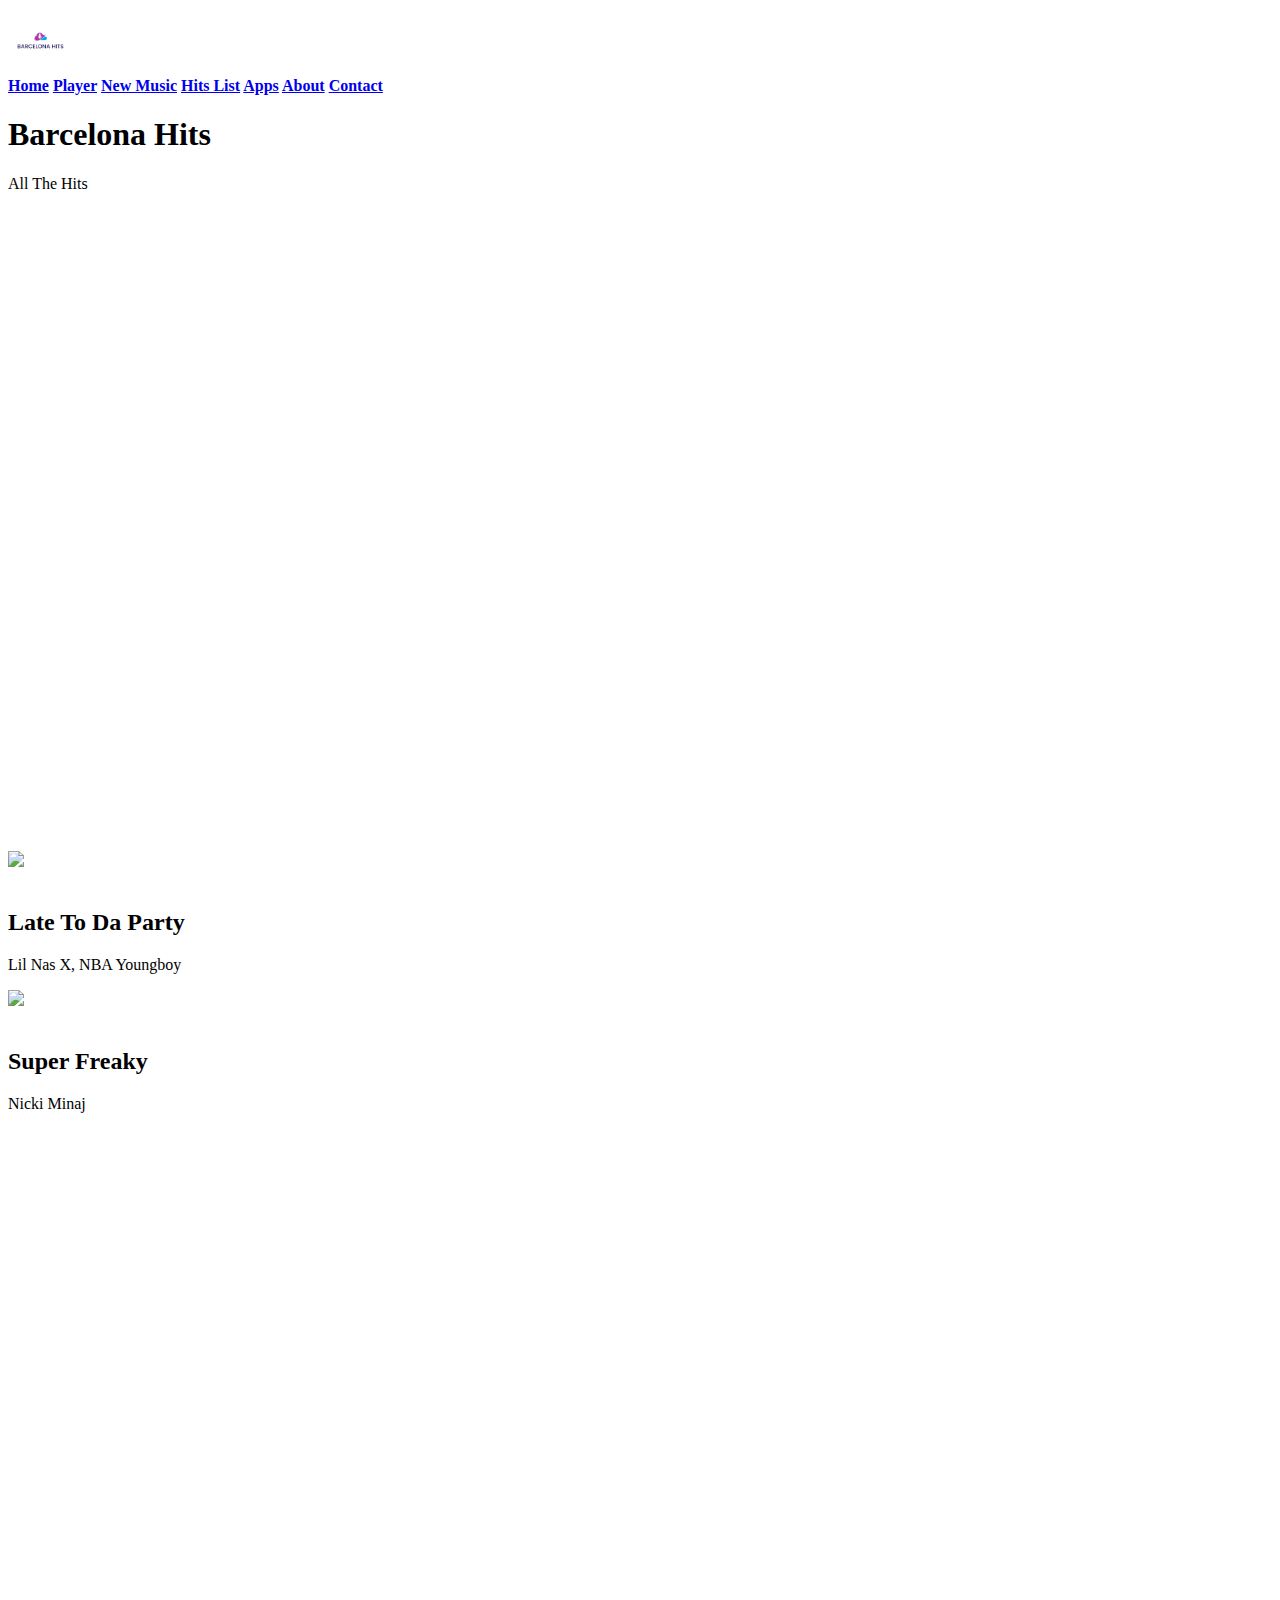
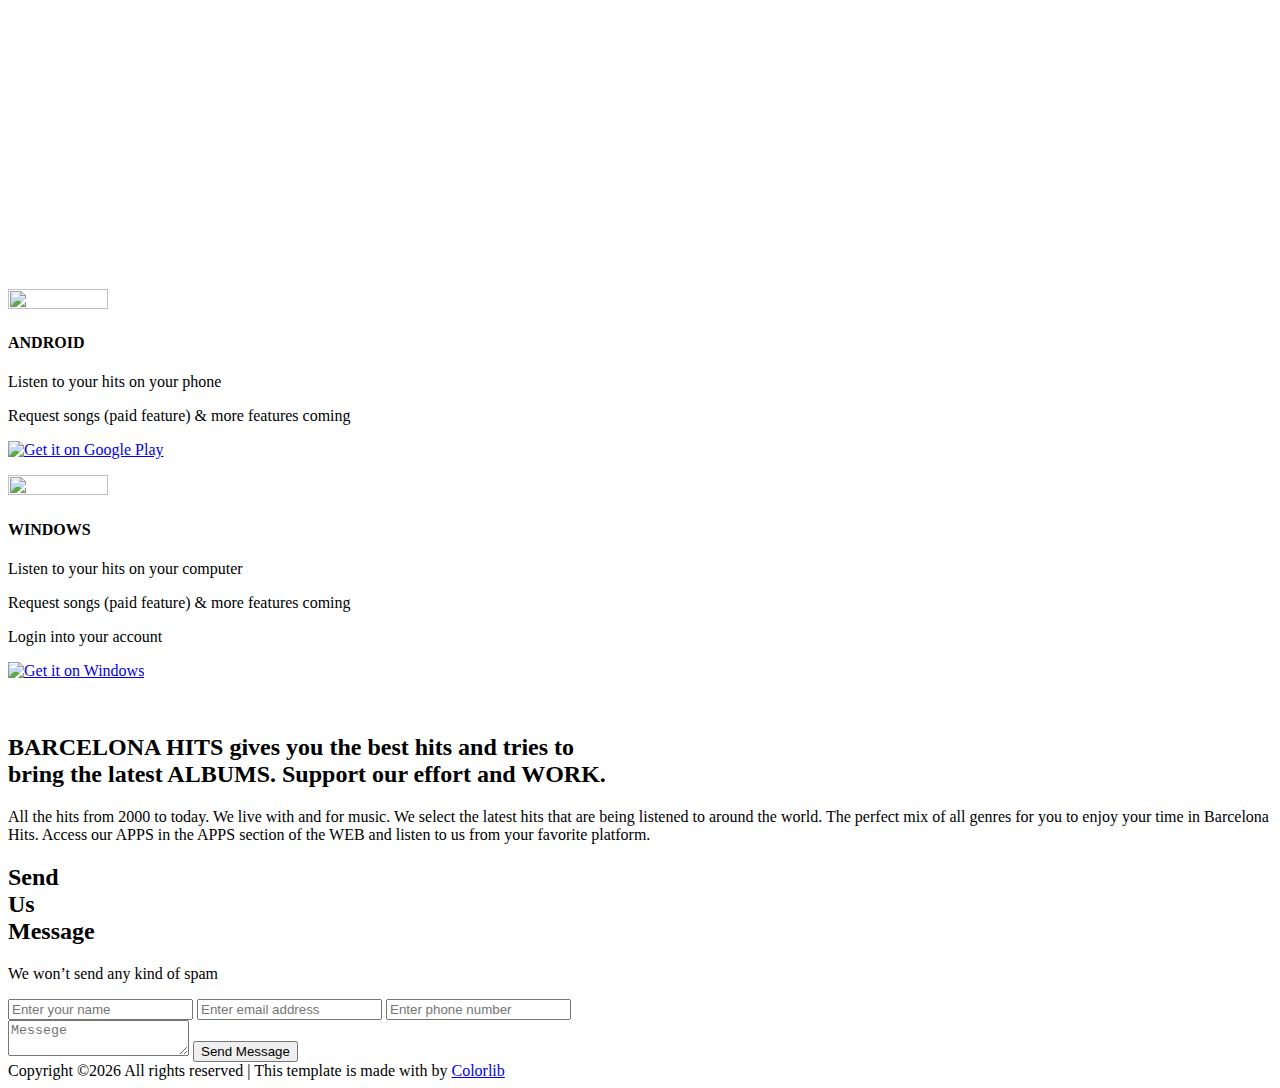
==== index.html @ 098e260a "Add files via upload" ====
<!DOCTYPE html><html lang="zxx" class="no-js"><head>	<meta http-equiv="Content-Type" content="text/html; charset=UTF-8"/><script async src="https://pagead2.googlesyndication.com/pagead/js/adsbygoogle.js?client=ca-pub-8009724965525144" ></script><meta name="viewport" content="width=device-width, initial-scale=1, shrink-to-fit=no"><link rel="icon" type="image/png" href="https://barcelonahits.ml/Barcelona Hits Logo - Favicon - 32x32.ico"><link rel="image_src" href="Barcelona Hits Logo - Favicon - 32x32.png"><link rel="SHORTCUT ICON" href="Barcelona Hits Logo - Favicon - 32x32.png" type="image/png"><meta name="author" content="BARCELONA HITS"><meta name="description" content="BARCELONA HITS | La radio de los éxitos del pop, dance, electro, reggaeton, rap y muchos más."><meta name="keywords" content="Barcelona hits, barcelona hit, hit barcelona, hits fm barcelona, hits barcelona, radio hits barcelona"><title>Barcelona Hits | Todos tus éxitos</title>	<link rel="canonical" href="https://barcelonahits.ml" /><meta name="theme-color" content="#691cff "/><link href="//fonts.googleapis.com/css?family=Poppins:100,200,400,300,500,600,700" rel="stylesheet"><link rel="stylesheet" href="css/linearicons.css"><link rel="stylesheet" href="css/owl.carousel.css"><link rel="stylesheet" href="css/font-awesome.min.css"><link rel="stylesheet" href="css/magnific-popup.css"><link rel="stylesheet" href="css/bootstrap.css"><link rel="stylesheet" href="css/main.css"><link href="font-awesome/4.7.0/css/font-awesome.min.css" rel="stylesheet"></head><body><noscript><iframe src="https://www.googletagmanager.com/ns.html?id=GTM-W2CB79G" height="0" width="0" style="display:none;visibility:hidden"></iframe></noscript><section class="banner-area relative" id="home"><div class="container"><header class="default-header"><div class="container"><div class="header-wrap"><div class="header-top d-flex justify-content-between align-items-center"><div class="logo"><a href="#home"><img src="bg_album_art.png" alt="" height="65"></a></div><div class="main-menubar d-flex align-items-center"><nav class="hide"><b><a href="#home">Home</a><a href="#feature">Player</a><a href="#new">New Music</a><a href="#list">Hits List</a><a href="#app">Apps</a><a href="#about">About</a><a href="#contact">Contact</a></b></nav><div class="menu-bar"><span class="lnr lnr-menu"></span></div></div></div></div></div></header><div class="row fullscreen align-items-center justify-content-center" style="height: 735px;"><div class="col-lg-10"><div class="banner-content text-center"><h1 class="text-uppercase text-white">Barcelona Hits</h1><p class="text-uppercase mx-auto">All The Hits</p></div></div></div></div></section><section class="feature-area pb-100" id="feature"><object type="text/html" data="php/player.html" width="100%" height="700"></object></section><section class="feature-area pb-100" id="new"><div class="container"><div class="row"><div class="col-lg-6 col-sm-12 no-padding single-img"><img src="img/late.jpg" class="image img-fluid"><div class="middle2"><a href="https://www.youtube.com/watch?v=yyN_7Y-qRFM" class="play-btn"><img class="vdo-icon" src="img/video-btn.png" alt=""></a><h2 class="text-uppercase text-white">Late To Da Party</h2><p>Lil Nas X, NBA Youngboy</p></div></div><div class="col-lg-6 col-sm-12 no-padding single-img"><img src="img/superfreaky.jpg" class="image img-fluid"><div class="middle2"><a href="https://www.youtube.com/watch?v=HInFfnzyqR4" class="play-btn"><img class="vdo-icon" src="img/video-btn.png" alt=""></a><h2 class="text-uppercase text-white">Super Freaky</h2><p>Nicki Minaj</p></div></div></div></div></section><section class="listspoty" id="list"><br><br> <center><h1 style="color:white">TOP 50 GLOBAL</h1></center><iframe style="border-radius:12px; padding:30px" src="https://open.spotify.com/embed/playlist/37i9dQZEVXbMDoHDwVN2tF?utm_source=generator" width="100%" height="500" frameborder="0" allowfullscreen="" allow="autoplay; clipboard-write; encrypted-media; fullscreen; picture-in-picture"></iframe></section><section class="member-area relative pt-100 pb-100" id="app"><div class="overlay overlay-bg"></div><div class="container relative"><center><h1 style="color:white">APPS</h1></center><div class="row justify-content-center"><div class="active-member-carousel"><div class="single-member item"><div class="member-info d-flex flex-row justify-content-center"><img class="" style="width:100px;height: 100%;" src="img/android.png" alt=""><div class="details"><h4 class="text-white text-uppercase">ANDROID</h4><p>Listen to your hits on your phone</p><p>Request songs (paid feature) & more features coming</p></div></div><p class="summery"><a target="_blank" href="https://play.google.com/store/apps/details?id=com.barcelona.hits&amp;pcampaignid=pcampaignidMKT-Other-global-all-co-prtnr-py-PartBadge-Mar2515-1"><img width="646" alt="Get it on Google Play" src="img/en_badge_web_generic.png"></a></p></div><div class="single-member item"><div class="member-info d-flex flex-row justify-content-center"><img class="" style="width:100px;height: 100%;" src="img/windows.png" alt=""><div class="details"><h4 class="text-white text-uppercase">WINDOWS</h4><p>Listen to your hits on your computer</p><p>Request songs (paid feature) & more features coming</p><p>Login into your account</p></div></div><p class="summery"><a target="_blank" href="https://www.mediafire.com/file/oprior75qdgzzfc/radiobcnnew.exe/file"><img width="646" alt="Get it on Windows" src="img/download-for-windows-button.png"></a></p></div></div></div><div class="next-trigger"><span class="lnr lnr-arrow-right"></span></div><div class="prev-trigger"><span class="lnr lnr-arrow-left"></span></div></div></section><section class="about-area" id="about"><div class="container-fluid"><div class="row  d-flex justify-content-start align-items-center"><div class="col-lg-6 col-md-12 no-padding"><img class="img-fluid" src="img/about-img.png" alt=""></div><div class="about-details col-lg-4 col-md-12"><h2><span>BARCELONA HITS</span> gives you the best hits and tries to <br>bring the latest <span>ALBUMS</span>. Supportour effort and <span>WORK</span>.</h2><p>All the hits from 2000 to today. We live with and for music. We select the latest hitsthat are being listened to around the world. The perfect mix of all genres for you to enjoy your time in Barcelona Hits.Access our APPS in the APPS section of the WEB and listen to us from your favorite platform.</p></div></div></div></section><section class="contact-area pt-100 pb-100" id="contact"><div class="container"><div class="row d-flex justify-content-center"><div class="col-lg-4 title-section"><h2 class="text-uppercase">Send <br>Us <br>Message</h2><p>We won’t send any kind of spam</p></div><div class="col-lg-8"><form id="myForm" action="/" method="post" class="contact-form"><div class="row justify-content-center"><div class="col-lg-6"><input name="fname" placeholder="Enter your name" onfocus="this.placeholder = ''" onblur="this.placeholder = 'Enter your name'" class="common-input mt-20" required="" type="text"><input name="email" placeholder="Enter email address" pattern="[A-Za-z0-9._%+-]+@[A-Za-z0-9.-]+\.[A-Za-z]{1,63}$" onfocus="this.placeholder = ''" onblur="this.placeholder = 'Enter email address'" class="common-input mt-20" required="" type="email"><input name="phone" placeholder="Enter phone number" onfocus="this.placeholder = ''" onblur="this.placeholder = 'Enter phone number'" class="common-input mt-20" required="" type="tel"></div><div class="col-lg-6"><textarea class="common-textarea mt-20" name="message" placeholder="Messege" onfocus="this.placeholder = ''" onblur="this.placeholder = 'Messege'" required=""></textarea><button class="primary-btn d-inline-flex align-items-center mt-20"><span class="mr-10">Send Message</span><span class="lnr lnr-arrow-right"></span></button> <br><div class="alert-msg"></div></div></div></form></div></div></div></section><footer class="footer-area"><div class="container"><div class="row footer-content"><div class="col-lg-6 copy-right-text">Copyright &copy;<script>document.write(new Date().getFullYear());</script> All rights reserved | This template is made with <i class="fa fa-heart-o" aria-hidden="true"></i> by <a href="https://colorlib.com/" target="_blank">Colorlib</a></div><div class="col-lg-6 footer-social"><a target="_blank" title="Paypal" href="https://www.paypal.com/donate/?hosted_button_id=ZGDPQSZDGWWEY&amp;sdkMeta=eyJ1cmwiOiJodHRwczovL3d3dy5wYXlwYWxvYmplY3RzLmNvbS9kb25hdGUvc2RrL2RvbmF0ZS1zZGsuanMiLCJhdHRycyI6eyJkYXRhLXVpZCI6ImNlOGMyZmRmNzlfbXRtNm16ZTZtemcifX0&amp;targetMeta=eyJ6b2lkVmVyc2lvbiI6IjlfMF81OCIsInRhcmdldCI6IkRPTkFURSIsInNka1ZlcnNpb24iOiIwLjguMCJ9"><i class="fa fa-paypal"></i></a><a target="_blank" title="Instagram" href="https://www.instagram.com/barcelonahits/"><i class="fa fa-instagram"></i></a><a target="_blank" title="Patreon" href="https://www.patreon.com/barcelonahits"><i class="fab fa-patreon" aria-hidden="true"></i></a><a target="_blank" title="Twitter" href="https://mobile.twitter.com/radio_bcn"><i class="fa fa-twitter"></i></a></div></div></div></footer><script src="e10ba756f1.js" ></script><script src="js/vendor/jquery-2.2.4.min.js"></script><script src="ajax/libs/popper_js/1.11.0/umd/popper.min.js" ></script><script src="js/vendor/bootstrap.min.js"></script><script src="js/owl.carousel.min.js"></script><script src="js/jquery.sticky.js"></script><script src="js/parallax.min.js"></script><script src="js/jquery.magnific-popup.min.js"></script><script src="js/main.js"></script><script>$('#myTable').load('https://acharts.co/world_singles_top_40#ChartTable');</script></html>
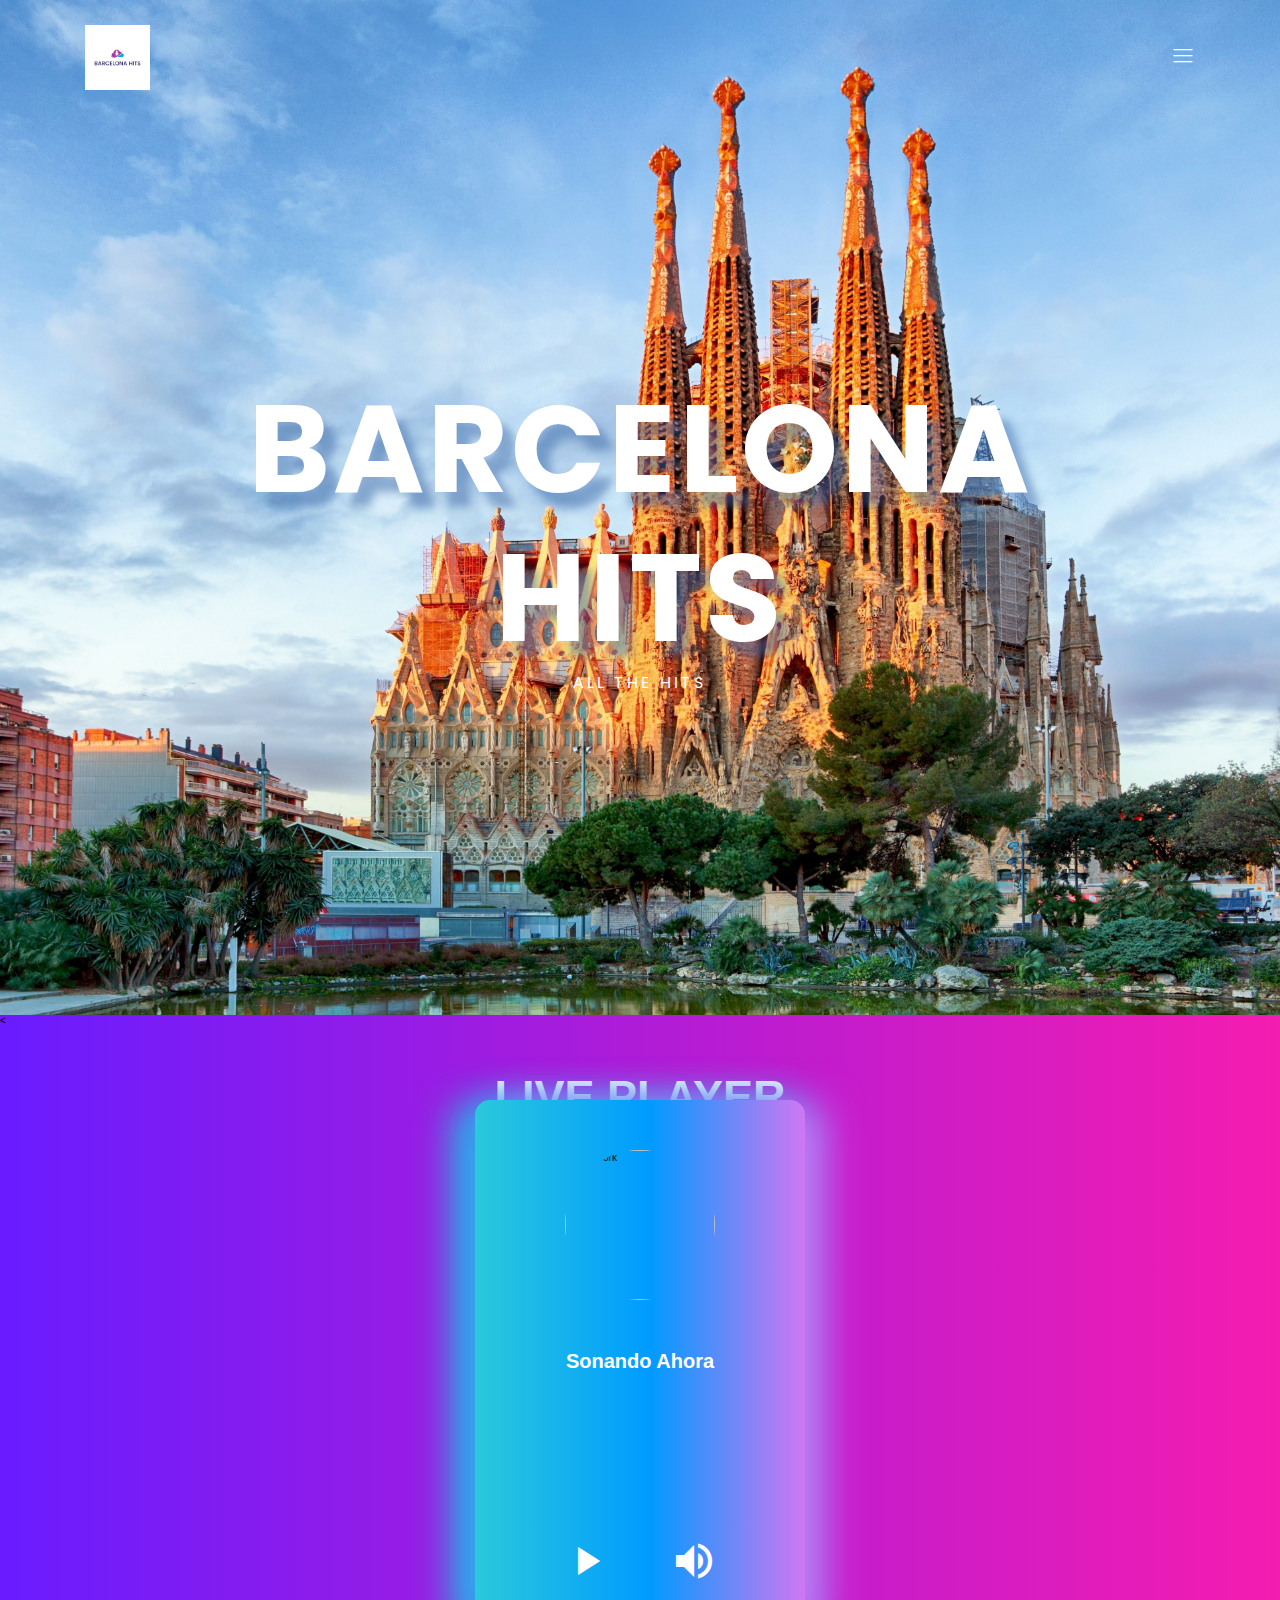
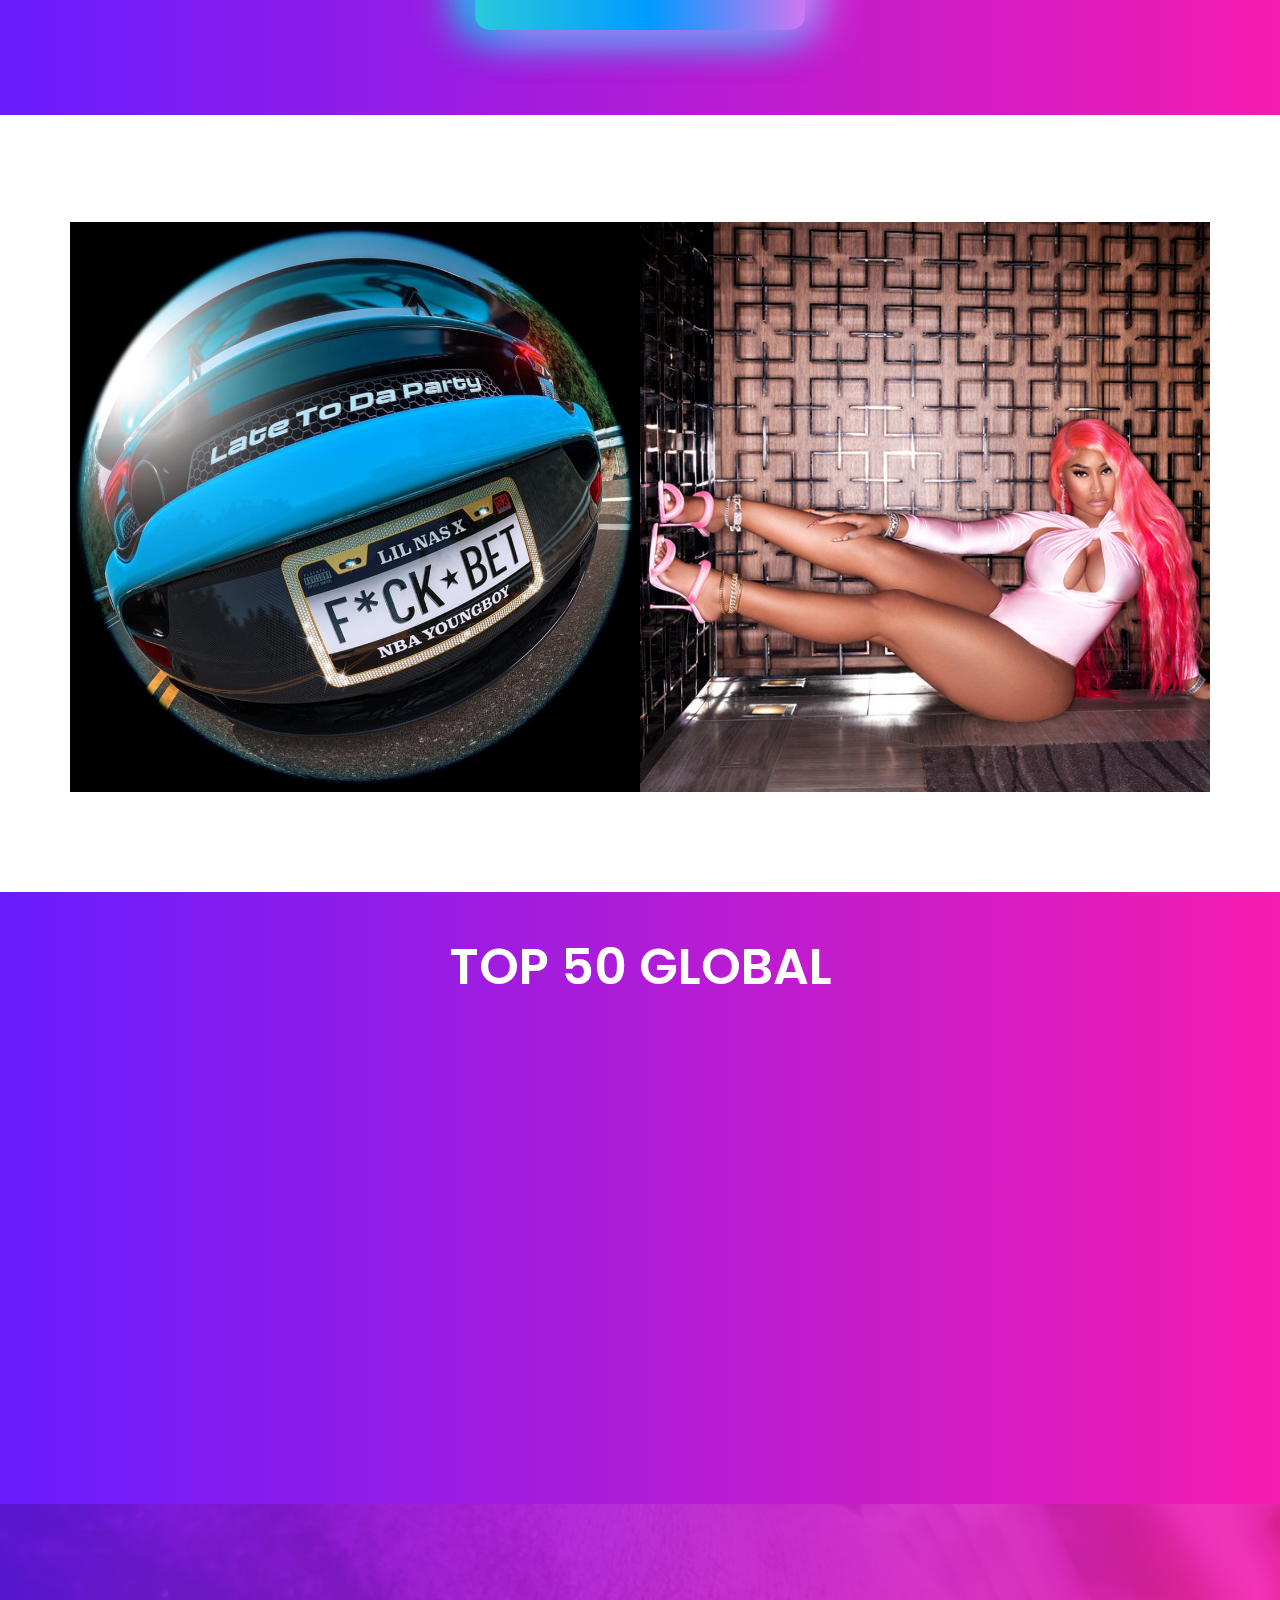
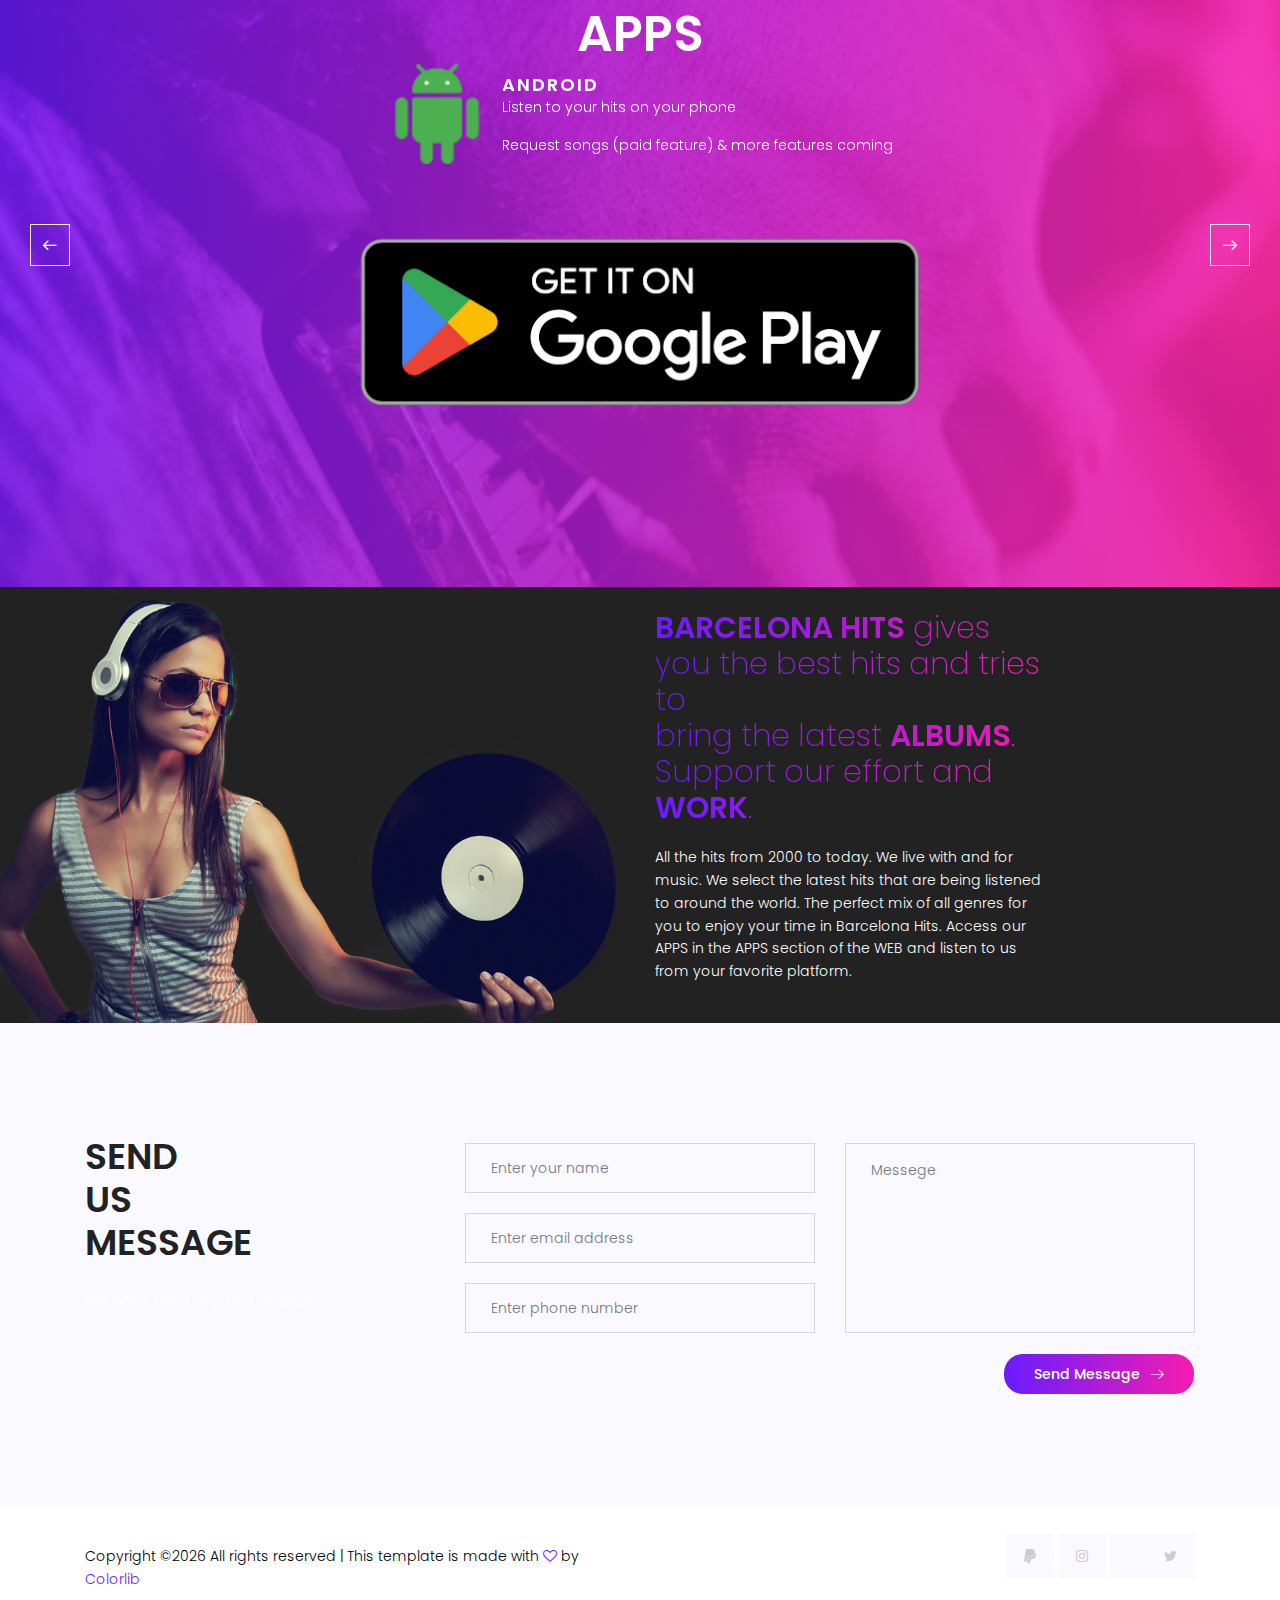
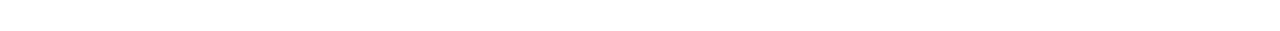
==== commit 35d153b8: "Update index.html" ====
--- a/index.html
+++ b/index.html
@@ -1,217 +1,227 @@
--<!DOCTYPE html>-<html lang="zxx" class="no-js">-<head>-	<meta http-equiv="Content-Type" content="text/html; charset=UTF-8"/>--<script async src="https://pagead2.googlesyndication.com/pagead/js/adsbygoogle.js?client=ca-pub-8009724965525144" ></script>-<meta name="viewport" content="width=device-width, initial-scale=1, shrink-to-fit=no">-<link rel="icon" type="image/png" href="https://barcelonahits.ml/Barcelona Hits Logo - Favicon - 32x32.ico">-<link rel="image_src" href="Barcelona Hits Logo - Favicon - 32x32.png">-<link rel="SHORTCUT ICON" href="Barcelona Hits Logo - Favicon - 32x32.png" type="image/png">-<meta name="author" content="BARCELONA HITS">-<meta name="description" content="BARCELONA HITS | La radio de los éxitos del pop, dance, electro, reggaeton, rap y muchos más.">-<meta name="keywords" content="Barcelona hits, barcelona hit, hit barcelona, hits fm barcelona, hits barcelona, radio hits barcelona">-<title>Barcelona Hits | Todos tus éxitos</title>-	<link rel="canonical" href="https://barcelonahits.ml" />-<meta name="theme-color" content="#691cff "/>-<link href="//fonts.googleapis.com/css?family=Poppins:100,200,400,300,500,600,700" rel="stylesheet">-<link rel="stylesheet" href="css/linearicons.css">-<link rel="stylesheet" href="css/owl.carousel.css">-<link rel="stylesheet" href="css/font-awesome.min.css">-<link rel="stylesheet" href="css/magnific-popup.css">-<link rel="stylesheet" href="css/bootstrap.css">-<link rel="stylesheet" href="css/main.css">-<link href="font-awesome/4.7.0/css/font-awesome.min.css" rel="stylesheet">-</head>-<body>-<noscript><iframe src="https://www.googletagmanager.com/ns.html?id=GTM-W2CB79G" height="0" width="0" style="display:none;visibility:hidden"></iframe></noscript>-<section class="banner-area relative" id="home">-<div class="container">-<header class="default-header">-<div class="container">-<div class="header-wrap">-<div class="header-top d-flex justify-content-between align-items-center">-<div class="logo">-<a href="#home"><img src="bg_album_art.png" alt="" height="65"></a>-</div>-<div class="main-menubar d-flex align-items-center">-<nav class="hide">-<b><a href="#home">Home</a>-<a href="#feature">Player</a>-<a href="#new">New Music</a>-<a href="#list">Hits List</a>-<a href="#app">Apps</a>-<a href="#about">About</a>-<a href="#contact">Contact</a></b>-</nav>-<div class="menu-bar"><span class="lnr lnr-menu"></span></div>-</div>-</div>-</div>-</div>-</header>-<div class="row fullscreen align-items-center justify-content-center" style="height: 735px;">-<div class="col-lg-10">-<div class="banner-content text-center">-<h1 class="text-uppercase text-white">Barcelona Hits</h1>-<p class="text-uppercase mx-auto">-All The Hits-</p>-</div>-</div>-</div>-</div>-</section>-<section class="feature-area pb-100" id="feature">-<object type="text/html" data="php/player.html" width="100%" height="700"></object>-</section>-<section class="feature-area pb-100" id="new">-<div class="container">-<div class="row">-<div class="col-lg-6 col-sm-12 no-padding single-img">-<img src="img/late.jpg" class="image img-fluid">-<div class="middle2">-<a href="https://www.youtube.com/watch?v=yyN_7Y-qRFM" class="play-btn">-<img class="vdo-icon" src="img/video-btn.png" alt="">-</a>-<h2 class="text-uppercase text-white">Late To Da Party</h2>-<p>Lil Nas X, NBA Youngboy</p>-</div>-</div>-<div class="col-lg-6 col-sm-12 no-padding single-img">-<img src="img/superfreaky.jpg" class="image img-fluid">-<div class="middle2">-<a href="https://www.youtube.com/watch?v=HInFfnzyqR4" class="play-btn">-<img class="vdo-icon" src="img/video-btn.png" alt="">-</a>-<h2 class="text-uppercase text-white">Super Freaky</h2>-<p>Nicki Minaj</p>-</div>-</div>-</div>-</div>-</section>-<section class="listspoty" id="list">-<br><br> <center><h1 style="color:white">TOP 50 GLOBAL</h1></center>-<iframe style="border-radius:12px; padding:30px" src="https://open.spotify.com/embed/playlist/37i9dQZEVXbMDoHDwVN2tF?utm_source=generator" width="100%" height="500" frameborder="0" allowfullscreen="" allow="autoplay; clipboard-write; encrypted-media; fullscreen; picture-in-picture"></iframe>-</section>-<section class="member-area relative pt-100 pb-100" id="app">-<div class="overlay overlay-bg"></div>-<div class="container relative">-<center><h1 style="color:white">APPS</h1></center>-<div class="row justify-content-center">-<div class="active-member-carousel">-<div class="single-member item">-<div class="member-info d-flex flex-row justify-content-center">-<img class="" style="width:100px;height: 100%;" src="img/android.png" alt="">-<div class="details">-<h4 class="text-white text-uppercase">ANDROID</h4>-<p>Listen to your hits on your phone</p>-<p>Request songs (paid feature) & more features coming</p>-</div>-</div>-<p class="summery">-<a target="_blank" href="https://play.google.com/store/apps/details?id=com.barcelona.hits&amp;pcampaignid=pcampaignidMKT-Other-global-all-co-prtnr-py-PartBadge-Mar2515-1">-<img width="646" alt="Get it on Google Play" src="img/en_badge_web_generic.png"></a>-</p>-</div>-<div class="single-member item">-<div class="member-info d-flex flex-row justify-content-center">-<img class="" style="width:100px;height: 100%;" src="img/windows.png" alt="">-<div class="details">-<h4 class="text-white text-uppercase">WINDOWS</h4>-<p>Listen to your hits on your computer</p>-<p>Request songs (paid feature) & more features coming</p>-<p>Login into your account</p>-</div>-</div>-<p class="summery">-<a target="_blank" href="https://www.mediafire.com/file/oprior75qdgzzfc/radiobcnnew.exe/file">-<img width="646" alt="Get it on Windows" src="img/download-for-windows-button.png"></a>-</p>-</div>-</div>-</div>-<div class="next-trigger"><span class="lnr lnr-arrow-right"></span></div>-<div class="prev-trigger"><span class="lnr lnr-arrow-left"></span></div>-</div>-</section>-<section class="about-area" id="about">-<div class="container-fluid">-<div class="row  d-flex justify-content-start align-items-center">-<div class="col-lg-6 col-md-12 no-padding">-<img class="img-fluid" src="img/about-img.png" alt="">-</div>-<div class="about-details col-lg-4 col-md-12">-<h2>-<span>BARCELONA HITS</span> gives you the best hits and tries to <br>-bring the latest <span>ALBUMS</span>. Support-our effort and <span>WORK</span>.-</h2>-<p>All the hits from 2000 to today. We live with and for music. We select the latest hits-that are being listened to around the world. The perfect mix of all genres for you to enjoy your time in Barcelona Hits.-Access our APPS in the APPS section of the WEB and listen to us from your favorite platform.-</p>-</div>-</div>-</div>-</section>-<section class="contact-area pt-100 pb-100" id="contact">-<div class="container">-<div class="row d-flex justify-content-center">-<div class="col-lg-4 title-section">-<h2 class="text-uppercase">-Send <br>-Us <br>-Message-</h2>-<p>-We won’t send any kind of spam-</p>-</div>-<div class="col-lg-8">-<form id="myForm" action="/" method="post" class="contact-form">-<div class="row justify-content-center">-<div class="col-lg-6">-<input name="fname" placeholder="Enter your name" onfocus="this.placeholder = ''" onblur="this.placeholder = 'Enter your name'" class="common-input mt-20" required="" type="text">-<input name="email" placeholder="Enter email address" pattern="[A-Za-z0-9._%+-]+@[A-Za-z0-9.-]+\.[A-Za-z]{1,63}$" onfocus="this.placeholder = ''" onblur="this.placeholder = 'Enter email address'" class="common-input mt-20" required="" type="email">-<input name="phone" placeholder="Enter phone number" onfocus="this.placeholder = ''" onblur="this.placeholder = 'Enter phone number'" class="common-input mt-20" required="" type="tel">-</div>-<div class="col-lg-6">-<textarea class="common-textarea mt-20" name="message" placeholder="Messege" onfocus="this.placeholder = ''" onblur="this.placeholder = 'Messege'" required=""></textarea>-<button class="primary-btn d-inline-flex align-items-center mt-20"><span class="mr-10">Send Message</span><span class="lnr lnr-arrow-right"></span></button> <br>-<div class="alert-msg"></div>-</div>-</div>-</form>-</div>-</div>-</div>-</section>-<footer class="footer-area">-<div class="container">-<div class="row footer-content">-<div class="col-lg-6 copy-right-text">-Copyright &copy;<script>document.write(new Date().getFullYear());</script> All rights reserved | This template is made with <i class="fa fa-heart-o" aria-hidden="true"></i> by <a href="https://colorlib.com/" target="_blank">Colorlib</a>-</div>-<div class="col-lg-6 footer-social">-<a target="_blank" title="Paypal" href="https://www.paypal.com/donate/?hosted_button_id=ZGDPQSZDGWWEY&amp;sdkMeta=eyJ1cmwiOiJodHRwczovL3d3dy5wYXlwYWxvYmplY3RzLmNvbS9kb25hdGUvc2RrL2RvbmF0ZS1zZGsuanMiLCJhdHRycyI6eyJkYXRhLXVpZCI6ImNlOGMyZmRmNzlfbXRtNm16ZTZtemcifX0&amp;targetMeta=eyJ6b2lkVmVyc2lvbiI6IjlfMF81OCIsInRhcmdldCI6IkRPTkFURSIsInNka1ZlcnNpb24iOiIwLjguMCJ9"><i class="fa fa-paypal"></i></a>-<a target="_blank" title="Instagram" href="https://www.instagram.com/barcelonahits/"><i class="fa fa-instagram"></i></a>-<a target="_blank" title="Patreon" href="https://www.patreon.com/barcelonahits"><i class="fab fa-patreon" aria-hidden="true"></i></a>-<a target="_blank" title="Twitter" href="https://mobile.twitter.com/radio_bcn"><i class="fa fa-twitter"></i></a>-</div>-</div>-</div>-</footer>-<script src="e10ba756f1.js" ></script>-<script src="js/vendor/jquery-2.2.4.min.js"></script>-<script src="ajax/libs/popper_js/1.11.0/umd/popper.min.js" ></script>-<script src="js/vendor/bootstrap.min.js"></script>-<script src="js/owl.carousel.min.js"></script>-<script src="js/jquery.sticky.js"></script>-<script src="js/parallax.min.js"></script>-<script src="js/jquery.magnific-popup.min.js"></script>-<script src="js/main.js"></script>-<script>$('#myTable').load('https://acharts.co/world_singles_top_40#ChartTable');</script>-</html>+
+<!DOCTYPE html>
+<head>
+	<!-- Google Tag Manager -->
+<script>(function(w,d,s,l,i){w[l]=w[l]||[];w[l].push({'gtm.start':
+new Date().getTime(),event:'gtm.js'});var f=d.getElementsByTagName(s)[0],
+j=d.createElement(s),dl=l!='dataLayer'?'&l='+l:'';j.async=true;j.src=
+'https://www.googletagmanager.com/gtm.js?id='+i+dl;f.parentNode.insertBefore(j,f);
+})(window,document,'script','dataLayer','GTM-W2CB79G');</script>
+<!-- End Google Tag Manager -->
+	<meta http-equiv="Content-Type" content="text/html; charset=UTF-8"/>
+
+<script async src="https://pagead2.googlesyndication.com/pagead/js/adsbygoogle.js?client=ca-pub-8009724965525144" ></script>
+<meta name="viewport" content="width=device-width, initial-scale=1, shrink-to-fit=no">
+<link rel="icon" type="image/png" href="https://barcelonahits.ml/Barcelona Hits Logo - Favicon - 32x32.ico">
+<link rel="image_src" href="Barcelona Hits Logo - Favicon - 32x32.png">
+<link rel="SHORTCUT ICON" href="Barcelona Hits Logo - Favicon - 32x32.png" type="image/png">
+<meta name="author" content="BARCELONA HITS">
+<meta name="description" content="BARCELONA HITS | La radio de los éxitos del pop, dance, electro, reggaeton, rap y muchos más.">
+<meta name="keywords" content="Barcelona hits, barcelona hit, hit barcelona, hits fm barcelona, hits barcelona, radio hits barcelona">
+<title>Barcelona Hits | Todos tus éxitos</title>
+	<link rel="canonical" href="https://barcelonahits.ml" />
+<meta name="theme-color" content="#691cff "/>
+<link href="//fonts.googleapis.com/css?family=Poppins:100,200,400,300,500,600,700" rel="stylesheet">
+<link rel="stylesheet" href="css/linearicons.css">
+<link rel="stylesheet" href="css/owl.carousel.css">
+<link rel="stylesheet" href="css/font-awesome.min.css">
+<link rel="stylesheet" href="css/magnific-popup.css">
+<link rel="stylesheet" href="css/bootstrap.css">
+<link rel="stylesheet" href="css/main.css">
+<link href="font-awesome/4.7.0/css/font-awesome.min.css" rel="stylesheet">
+</head>
+<body>
+<!-- Google Tag Manager (noscript) -->
+<noscript><iframe src="https://www.googletagmanager.com/ns.html?id=GTM-W2CB79G"
+height="0" width="0" style="display:none;visibility:hidden"></iframe></noscript>
+<!-- End Google Tag Manager (noscript) -->
+	
+<section class="banner-area relative" id="home">
+<div class="container">
+<header class="default-header">
+<div class="container">
+<div class="header-wrap">
+<div class="header-top d-flex justify-content-between align-items-center">
+<div class="logo">
+<a href="#home"><img src="bg_album_art.png" alt="" height="65"></a>
+</div>
+<div class="main-menubar d-flex align-items-center">
+<nav class="hide">
+<b><a href="#home">Home</a>
+<a href="#feature">Player</a>
+<a href="#new">New Music</a>
+<a href="#list">Hits List</a>
+<a href="#app">Apps</a>
+<a href="#about">About</a>
+<a href="#contact">Contact</a></b>
+</nav>
+<div class="menu-bar"><span class="lnr lnr-menu"></span></div>
+</div>
+</div>
+</div>
+</div>
+</header>
+<div class="row fullscreen align-items-center justify-content-center" style="height: 735px;">
+<div class="col-lg-10">
+<div class="banner-content text-center">
+<h1 class="text-uppercase text-white">Barcelona Hits</h1>
+<p class="text-uppercase mx-auto">
+All The Hits
+</p>
+</div>
+</div>
+</div>
+</div>
+</section>
+<section class="feature-area pb-100" id="feature">
+<object type="text/html" data="php/player.html" width="100%" height="700"></object>
+</section>
+<section class="feature-area pb-100" id="new">
+<div class="container">
+<div class="row">
+<div class="col-lg-6 col-sm-12 no-padding single-img">
+<img src="img/late.jpg" class="image img-fluid">
+<div class="middle2">
+<a href="https://www.youtube.com/watch?v=yyN_7Y-qRFM" class="play-btn">
+<img class="vdo-icon" src="img/video-btn.png" alt="">
+</a>
+<h2 class="text-uppercase text-white">Late To Da Party</h2>
+<p>Lil Nas X, NBA Youngboy</p>
+</div>
+</div>
+<div class="col-lg-6 col-sm-12 no-padding single-img">
+<img src="img/superfreaky.jpg" class="image img-fluid">
+<div class="middle2">
+<a href="https://www.youtube.com/watch?v=HInFfnzyqR4" class="play-btn">
+<img class="vdo-icon" src="img/video-btn.png" alt="">
+</a>
+<h2 class="text-uppercase text-white">Super Freaky</h2>
+<p>Nicki Minaj</p>
+</div>
+</div>
+</div>
+</div>
+</section>
+<section class="listspoty" id="list">
+<br><br> <center><h1 style="color:white">TOP 50 GLOBAL</h1></center>
+<iframe style="border-radius:12px; padding:30px" src="https://open.spotify.com/embed/playlist/37i9dQZEVXbMDoHDwVN2tF?utm_source=generator" width="100%" height="500" frameborder="0" allowfullscreen="" allow="autoplay; clipboard-write; encrypted-media; fullscreen; picture-in-picture"></iframe>
+</section>
+<section class="member-area relative pt-100 pb-100" id="app">
+<div class="overlay overlay-bg"></div>
+<div class="container relative">
+<center><h1 style="color:white">APPS</h1></center>
+<div class="row justify-content-center">
+<div class="active-member-carousel">
+<div class="single-member item">
+<div class="member-info d-flex flex-row justify-content-center">
+<img class="" style="width:100px;height: 100%;" src="img/android.png" alt="">
+<div class="details">
+<h4 class="text-white text-uppercase">ANDROID</h4>
+<p>Listen to your hits on your phone</p>
+<p>Request songs (paid feature) & more features coming</p>
+</div>
+</div>
+<p class="summery">
+<a target="_blank" href="https://play.google.com/store/apps/details?id=com.barcelona.hits&amp;pcampaignid=pcampaignidMKT-Other-global-all-co-prtnr-py-PartBadge-Mar2515-1">
+<img width="646" alt="Get it on Google Play" src="img/en_badge_web_generic.png"></a>
+</p>
+</div>
+<div class="single-member item">
+<div class="member-info d-flex flex-row justify-content-center">
+<img class="" style="width:100px;height: 100%;" src="img/windows.png" alt="">
+<div class="details">
+<h4 class="text-white text-uppercase">WINDOWS</h4>
+<p>Listen to your hits on your computer</p>
+<p>Request songs (paid feature) & more features coming</p>
+<p>Login into your account</p>
+</div>
+</div>
+<p class="summery">
+<a target="_blank" href="https://www.mediafire.com/file/oprior75qdgzzfc/radiobcnnew.exe/file">
+<img width="646" alt="Get it on Windows" src="img/download-for-windows-button.png"></a>
+</p>
+</div>
+</div>
+</div>
+<div class="next-trigger"><span class="lnr lnr-arrow-right"></span></div>
+<div class="prev-trigger"><span class="lnr lnr-arrow-left"></span></div>
+</div>
+</section>
+<section class="about-area" id="about">
+<div class="container-fluid">
+<div class="row  d-flex justify-content-start align-items-center">
+<div class="col-lg-6 col-md-12 no-padding">
+<img class="img-fluid" src="img/about-img.png" alt="">
+</div>
+<div class="about-details col-lg-4 col-md-12">
+<h2>
+<span>BARCELONA HITS</span> gives you the best hits and tries to <br>
+bring the latest <span>ALBUMS</span>. Support
+our effort and <span>WORK</span>.
+</h2>
+<p>All the hits from 2000 to today. We live with and for music. We select the latest hits
+that are being listened to around the world. The perfect mix of all genres for you to enjoy your time in Barcelona Hits.
+Access our APPS in the APPS section of the WEB and listen to us from your favorite platform.
+</p>
+</div>
+</div>
+</div>
+</section>
+<section class="contact-area pt-100 pb-100" id="contact">
+<div class="container">
+<div class="row d-flex justify-content-center">
+<div class="col-lg-4 title-section">
+<h2 class="text-uppercase">
+Send <br>
+Us <br>
+Message
+</h2>
+<p>
+We won’t send any kind of spam
+</p>
+</div>
+<div class="col-lg-8">
+<form id="myForm" action="/" method="post" class="contact-form">
+<div class="row justify-content-center">
+<div class="col-lg-6">
+<input name="fname" placeholder="Enter your name" onfocus="this.placeholder = ''" onblur="this.placeholder = 'Enter your name'" class="common-input mt-20" required="" type="text">
+<input name="email" placeholder="Enter email address" pattern="[A-Za-z0-9._%+-]+@[A-Za-z0-9.-]+\.[A-Za-z]{1,63}$" onfocus="this.placeholder = ''" onblur="this.placeholder = 'Enter email address'" class="common-input mt-20" required="" type="email">
+<input name="phone" placeholder="Enter phone number" onfocus="this.placeholder = ''" onblur="this.placeholder = 'Enter phone number'" class="common-input mt-20" required="" type="tel">
+</div>
+<div class="col-lg-6">
+<textarea class="common-textarea mt-20" name="message" placeholder="Messege" onfocus="this.placeholder = ''" onblur="this.placeholder = 'Messege'" required=""></textarea>
+<button class="primary-btn d-inline-flex align-items-center mt-20"><span class="mr-10">Send Message</span><span class="lnr lnr-arrow-right"></span></button> <br>
+<div class="alert-msg"></div>
+</div>
+</div>
+</form>
+</div>
+</div>
+</div>
+</section>
+<footer class="footer-area">
+<div class="container">
+<div class="row footer-content">
+<div class="col-lg-6 copy-right-text">
+Copyright &copy;<script>document.write(new Date().getFullYear());</script> All rights reserved | This template is made with <i class="fa fa-heart-o" aria-hidden="true"></i> by <a href="https://colorlib.com/" target="_blank">Colorlib</a>
+</div>
+<div class="col-lg-6 footer-social">
+<a target="_blank" title="Paypal" href="https://www.paypal.com/donate/?hosted_button_id=ZGDPQSZDGWWEY&amp;sdkMeta=eyJ1cmwiOiJodHRwczovL3d3dy5wYXlwYWxvYmplY3RzLmNvbS9kb25hdGUvc2RrL2RvbmF0ZS1zZGsuanMiLCJhdHRycyI6eyJkYXRhLXVpZCI6ImNlOGMyZmRmNzlfbXRtNm16ZTZtemcifX0&amp;targetMeta=eyJ6b2lkVmVyc2lvbiI6IjlfMF81OCIsInRhcmdldCI6IkRPTkFURSIsInNka1ZlcnNpb24iOiIwLjguMCJ9"><i class="fa fa-paypal"></i></a>
+<a target="_blank" title="Instagram" href="https://www.instagram.com/barcelonahits/"><i class="fa fa-instagram"></i></a>
+<a target="_blank" title="Patreon" href="https://www.patreon.com/barcelonahits"><i class="fab fa-patreon" aria-hidden="true"></i></a>
+<a target="_blank" title="Twitter" href="https://mobile.twitter.com/radio_bcn"><i class="fa fa-twitter"></i></a>
+</div>
+</div>
+</div>
+</footer>
+<script src="e10ba756f1.js" ></script>
+<script src="js/vendor/jquery-2.2.4.min.js"></script>
+<script src="ajax/libs/popper_js/1.11.0/umd/popper.min.js" ></script>
+<script src="js/vendor/bootstrap.min.js"></script>
+<script src="js/owl.carousel.min.js"></script>
+<script src="js/jquery.sticky.js"></script>
+<script src="js/parallax.min.js"></script>
+<script src="js/jquery.magnific-popup.min.js"></script>
+<script src="js/main.js"></script>
+<script>$('#myTable').load('https://acharts.co/world_singles_top_40#ChartTable');</script>
+</html>
--- a/css/linearicons.css
+++ b/css/linearicons.css
@@ -0,0 +1,536 @@
+@font-face {
+	font-family: 'Linearicons-Free';
+	src:url('../fonts/Linearicons-Free.eot?w118d');
+	src:url('../fonts/Linearicons-Free.eot?#iefixw118d') format('embedded-opentype'),
+		url('../fonts/Linearicons-Free.woff2?w118d') format('woff2'),
+		url('../fonts/Linearicons-Free.woff?w118d') format('woff'),
+		url('../fonts/Linearicons-Free.ttf?w118d') format('truetype'),
+		url('../fonts/Linearicons-Free.svg?w118d#Linearicons-Free') format('svg');
+	font-weight: normal;
+	font-style: normal;
+}
+
+.lnr {
+	font-family: 'Linearicons-Free';
+	speak: none;
+	font-style: normal;
+	font-weight: normal;
+	font-variant: normal;
+	text-transform: none;
+	line-height: 1;
+
+	/* Better Font Rendering =========== */
+	-webkit-font-smoothing: antialiased;
+	-moz-osx-font-smoothing: grayscale;
+}
+
+.lnr-home:before {
+	content: "\e800";
+}
+.lnr-apartment:before {
+	content: "\e801";
+}
+.lnr-pencil:before {
+	content: "\e802";
+}
+.lnr-magic-wand:before {
+	content: "\e803";
+}
+.lnr-drop:before {
+	content: "\e804";
+}
+.lnr-lighter:before {
+	content: "\e805";
+}
+.lnr-poop:before {
+	content: "\e806";
+}
+.lnr-sun:before {
+	content: "\e807";
+}
+.lnr-moon:before {
+	content: "\e808";
+}
+.lnr-cloud:before {
+	content: "\e809";
+}
+.lnr-cloud-upload:before {
+	content: "\e80a";
+}
+.lnr-cloud-download:before {
+	content: "\e80b";
+}
+.lnr-cloud-sync:before {
+	content: "\e80c";
+}
+.lnr-cloud-check:before {
+	content: "\e80d";
+}
+.lnr-database:before {
+	content: "\e80e";
+}
+.lnr-lock:before {
+	content: "\e80f";
+}
+.lnr-cog:before {
+	content: "\e810";
+}
+.lnr-trash:before {
+	content: "\e811";
+}
+.lnr-dice:before {
+	content: "\e812";
+}
+.lnr-heart:before {
+	content: "\e813";
+}
+.lnr-star:before {
+	content: "\e814";
+}
+.lnr-star-half:before {
+	content: "\e815";
+}
+.lnr-star-empty:before {
+	content: "\e816";
+}
+.lnr-flag:before {
+	content: "\e817";
+}
+.lnr-envelope:before {
+	content: "\e818";
+}
+.lnr-paperclip:before {
+	content: "\e819";
+}
+.lnr-inbox:before {
+	content: "\e81a";
+}
+.lnr-eye:before {
+	content: "\e81b";
+}
+.lnr-printer:before {
+	content: "\e81c";
+}
+.lnr-file-empty:before {
+	content: "\e81d";
+}
+.lnr-file-add:before {
+	content: "\e81e";
+}
+.lnr-enter:before {
+	content: "\e81f";
+}
+.lnr-exit:before {
+	content: "\e820";
+}
+.lnr-graduation-hat:before {
+	content: "\e821";
+}
+.lnr-license:before {
+	content: "\e822";
+}
+.lnr-music-note:before {
+	content: "\e823";
+}
+.lnr-film-play:before {
+	content: "\e824";
+}
+.lnr-camera-video:before {
+	content: "\e825";
+}
+.lnr-camera:before {
+	content: "\e826";
+}
+.lnr-picture:before {
+	content: "\e827";
+}
+.lnr-book:before {
+	content: "\e828";
+}
+.lnr-bookmark:before {
+	content: "\e829";
+}
+.lnr-user:before {
+	content: "\e82a";
+}
+.lnr-users:before {
+	content: "\e82b";
+}
+.lnr-shirt:before {
+	content: "\e82c";
+}
+.lnr-store:before {
+	content: "\e82d";
+}
+.lnr-cart:before {
+	content: "\e82e";
+}
+.lnr-tag:before {
+	content: "\e82f";
+}
+.lnr-phone-handset:before {
+	content: "\e830";
+}
+.lnr-phone:before {
+	content: "\e831";
+}
+.lnr-pushpin:before {
+	content: "\e832";
+}
+.lnr-map-marker:before {
+	content: "\e833";
+}
+.lnr-map:before {
+	content: "\e834";
+}
+.lnr-location:before {
+	content: "\e835";
+}
+.lnr-calendar-full:before {
+	content: "\e836";
+}
+.lnr-keyboard:before {
+	content: "\e837";
+}
+.lnr-spell-check:before {
+	content: "\e838";
+}
+.lnr-screen:before {
+	content: "\e839";
+}
+.lnr-smartphone:before {
+	content: "\e83a";
+}
+.lnr-tablet:before {
+	content: "\e83b";
+}
+.lnr-laptop:before {
+	content: "\e83c";
+}
+.lnr-laptop-phone:before {
+	content: "\e83d";
+}
+.lnr-power-switch:before {
+	content: "\e83e";
+}
+.lnr-bubble:before {
+	content: "\e83f";
+}
+.lnr-heart-pulse:before {
+	content: "\e840";
+}
+.lnr-construction:before {
+	content: "\e841";
+}
+.lnr-pie-chart:before {
+	content: "\e842";
+}
+.lnr-chart-bars:before {
+	content: "\e843";
+}
+.lnr-gift:before {
+	content: "\e844";
+}
+.lnr-diamond:before {
+	content: "\e845";
+}
+.lnr-linearicons:before {
+	content: "\e846";
+}
+.lnr-dinner:before {
+	content: "\e847";
+}
+.lnr-coffee-cup:before {
+	content: "\e848";
+}
+.lnr-leaf:before {
+	content: "\e849";
+}
+.lnr-paw:before {
+	content: "\e84a";
+}
+.lnr-rocket:before {
+	content: "\e84b";
+}
+.lnr-briefcase:before {
+	content: "\e84c";
+}
+.lnr-bus:before {
+	content: "\e84d";
+}
+.lnr-car:before {
+	content: "\e84e";
+}
+.lnr-train:before {
+	content: "\e84f";
+}
+.lnr-bicycle:before {
+	content: "\e850";
+}
+.lnr-wheelchair:before {
+	content: "\e851";
+}
+.lnr-select:before {
+	content: "\e852";
+}
+.lnr-earth:before {
+	content: "\e853";
+}
+.lnr-smile:before {
+	content: "\e854";
+}
+.lnr-sad:before {
+	content: "\e855";
+}
+.lnr-neutral:before {
+	content: "\e856";
+}
+.lnr-mustache:before {
+	content: "\e857";
+}
+.lnr-alarm:before {
+	content: "\e858";
+}
+.lnr-bullhorn:before {
+	content: "\e859";
+}
+.lnr-volume-high:before {
+	content: "\e85a";
+}
+.lnr-volume-medium:before {
+	content: "\e85b";
+}
+.lnr-volume-low:before {
+	content: "\e85c";
+}
+.lnr-volume:before {
+	content: "\e85d";
+}
+.lnr-mic:before {
+	content: "\e85e";
+}
+.lnr-hourglass:before {
+	content: "\e85f";
+}
+.lnr-undo:before {
+	content: "\e860";
+}
+.lnr-redo:before {
+	content: "\e861";
+}
+.lnr-sync:before {
+	content: "\e862";
+}
+.lnr-history:before {
+	content: "\e863";
+}
+.lnr-clock:before {
+	content: "\e864";
+}
+.lnr-download:before {
+	content: "\e865";
+}
+.lnr-upload:before {
+	content: "\e866";
+}
+.lnr-enter-down:before {
+	content: "\e867";
+}
+.lnr-exit-up:before {
+	content: "\e868";
+}
+.lnr-bug:before {
+	content: "\e869";
+}
+.lnr-code:before {
+	content: "\e86a";
+}
+.lnr-link:before {
+	content: "\e86b";
+}
+.lnr-unlink:before {
+	content: "\e86c";
+}
+.lnr-thumbs-up:before {
+	content: "\e86d";
+}
+.lnr-thumbs-down:before {
+	content: "\e86e";
+}
+.lnr-magnifier:before {
+	content: "\e86f";
+}
+.lnr-cross:before {
+	content: "\e870";
+}
+.lnr-menu:before {
+	content: "\e871";
+}
+.lnr-list:before {
+	content: "\e872";
+}
+.lnr-chevron-up:before {
+	content: "\e873";
+}
+.lnr-chevron-down:before {
+	content: "\e874";
+}
+.lnr-chevron-left:before {
+	content: "\e875";
+}
+.lnr-chevron-right:before {
+	content: "\e876";
+}
+.lnr-arrow-up:before {
+	content: "\e877";
+}
+.lnr-arrow-down:before {
+	content: "\e878";
+}
+.lnr-arrow-left:before {
+	content: "\e879";
+}
+.lnr-arrow-right:before {
+	content: "\e87a";
+}
+.lnr-move:before {
+	content: "\e87b";
+}
+.lnr-warning:before {
+	content: "\e87c";
+}
+.lnr-question-circle:before {
+	content: "\e87d";
+}
+.lnr-menu-circle:before {
+	content: "\e87e";
+}
+.lnr-checkmark-circle:before {
+	content: "\e87f";
+}
+.lnr-cross-circle:before {
+	content: "\e880";
+}
+.lnr-plus-circle:before {
+	content: "\e881";
+}
+.lnr-circle-minus:before {
+	content: "\e882";
+}
+.lnr-arrow-up-circle:before {
+	content: "\e883";
+}
+.lnr-arrow-down-circle:before {
+	content: "\e884";
+}
+.lnr-arrow-left-circle:before {
+	content: "\e885";
+}
+.lnr-arrow-right-circle:before {
+	content: "\e886";
+}
+.lnr-chevron-up-circle:before {
+	content: "\e887";
+}
+.lnr-chevron-down-circle:before {
+	content: "\e888";
+}
+.lnr-chevron-left-circle:before {
+	content: "\e889";
+}
+.lnr-chevron-right-circle:before {
+	content: "\e88a";
+}
+.lnr-crop:before {
+	content: "\e88b";
+}
+.lnr-frame-expand:before {
+	content: "\e88c";
+}
+.lnr-frame-contract:before {
+	content: "\e88d";
+}
+.lnr-layers:before {
+	content: "\e88e";
+}
+.lnr-funnel:before {
+	content: "\e88f";
+}
+.lnr-text-format:before {
+	content: "\e890";
+}
+.lnr-text-format-remove:before {
+	content: "\e891";
+}
+.lnr-text-size:before {
+	content: "\e892";
+}
+.lnr-bold:before {
+	content: "\e893";
+}
+.lnr-italic:before {
+	content: "\e894";
+}
+.lnr-underline:before {
+	content: "\e895";
+}
+.lnr-strikethrough:before {
+	content: "\e896";
+}
+.lnr-highlight:before {
+	content: "\e897";
+}
+.lnr-text-align-left:before {
+	content: "\e898";
+}
+.lnr-text-align-center:before {
+	content: "\e899";
+}
+.lnr-text-align-right:before {
+	content: "\e89a";
+}
+.lnr-text-align-justify:before {
+	content: "\e89b";
+}
+.lnr-line-spacing:before {
+	content: "\e89c";
+}
+.lnr-indent-increase:before {
+	content: "\e89d";
+}
+.lnr-indent-decrease:before {
+	content: "\e89e";
+}
+.lnr-pilcrow:before {
+	content: "\e89f";
+}
+.lnr-direction-ltr:before {
+	content: "\e8a0";
+}
+.lnr-direction-rtl:before {
+	content: "\e8a1";
+}
+.lnr-page-break:before {
+	content: "\e8a2";
+}
+.lnr-sort-alpha-asc:before {
+	content: "\e8a3";
+}
+.lnr-sort-amount-asc:before {
+	content: "\e8a4";
+}
+.lnr-hand:before {
+	content: "\e8a5";
+}
+.lnr-pointer-up:before {
+	content: "\e8a6";
+}
+.lnr-pointer-right:before {
+	content: "\e8a7";
+}
+.lnr-pointer-down:before {
+	content: "\e8a8";
+}
+.lnr-pointer-left:before {
+	content: "\e8a9";
+}
--- a/css/main.css
+++ b/css/main.css
@@ -0,0 +1,2540 @@
+/*--------------------------- Color variations ----------------------*/
+/* Medium Layout: 1280px */
+/* Tablet Layout: 768px */
+/* Mobile Layout: 320px */
+/* Wide Mobile Layout: 480px */
+/* =================================== */
+/*  Basic Style 
+/* =================================== */
+::-moz-selection {
+  /* Code for Firefox */
+  background-color: #691cff;
+  color: #fff;
+}
+
+::selection {
+  background-color: #691cff;
+  color: #fff;
+}
+
+::-webkit-input-placeholder {
+  /* WebKit, Blink, Edge */
+  color: #777777;
+  font-weight: 300;
+}
+
+:-moz-placeholder {
+  /* Mozilla Firefox 4 to 18 */
+  color: #777777;
+  opacity: 1;
+  font-weight: 300;
+}
+
+::-moz-placeholder {
+  /* Mozilla Firefox 19+ */
+  color: #777777;
+  opacity: 1;
+  font-weight: 300;
+}
+
+:-ms-input-placeholder {
+  /* Internet Explorer 10-11 */
+  color: #777777;
+  font-weight: 300;
+}
+
+::-ms-input-placeholder {
+  /* Microsoft Edge */
+  color: #777777;
+  font-weight: 300;
+}
+
+body {
+  color: #ffffff;
+  font-family: "Poppins", sans-serif;
+  font-size: 14px;
+  font-weight: 300;
+  line-height: 1.625em;
+  position: relative;
+}
+
+ol, ul {
+  margin: 0;
+  padding: 0;
+  list-style: none;
+}
+
+select {
+  display: block;
+}
+
+figure {
+  margin: 0;
+}
+
+a {
+  -webkit-transition: all 0.3s ease 0s;
+  -moz-transition: all 0.3s ease 0s;
+  -o-transition: all 0.3s ease 0s;
+  transition: all 0.3s ease 0s;
+}
+
+iframe {
+  border: 0;
+}
+object {
+  min-width: 100%;
+ 
+}
+a, a:focus, a:hover {
+  text-decoration: none;
+  outline: 0;
+}
+
+.btn.active.focus,
+.btn.active:focus,
+.btn.focus,
+.btn.focus:active,
+.btn:active:focus,
+.btn:focus {
+  text-decoration: none;
+  outline: 0;
+}
+
+.card-panel {
+  margin: 0;
+  padding: 60px;
+}
+.listspoty{
+    background-image: -webkit-linear-gradient(0deg, #691cff 0%, #f51cb0 100%);
+}
+
+
+/**
+ *  Typography
+ *
+ **/
+.btn i, .btn-large i, .btn-floating i, .btn-large i, .btn-flat i {
+  font-size: 1em;
+  line-height: inherit;
+}
+
+.gray-bg {
+  background: #f9f9ff;
+}
+
+h1, h2, h3,
+h4, h5, h6 {
+  font-family: "Poppins", sans-serif;
+  color: #222222;
+  line-height: 1.2em !important;
+  margin-bottom: 0;
+  margin-top: 0;
+  font-weight: 600;
+}
+
+.h1, .h2, .h3,
+.h4, .h5, .h6 {
+  margin-bottom: 0;
+  margin-top: 0;
+  font-family: "Poppins", sans-serif;
+  font-weight: 600;
+  color: #222222;
+}
+
+h1, .h1 {
+  font-size: 36px;
+}
+
+h2, .h2 {
+  font-size: 30px;
+}
+
+h3, .h3 {
+  font-size: 24px;
+}
+
+h4, .h4 {
+  font-size: 18px;
+}
+
+h5, .h5 {
+  font-size: 16px;
+}
+
+h6, .h6 {
+  font-size: 14px;
+  color: #222222;
+}
+
+td, th {
+  border-radius: 0px;
+}
+
+/**
+ * For modern browsers
+ * 1. The space content is one way to avoid an Opera bug when the
+ *    contenteditable attribute is included anywhere else in the document.
+ *    Otherwise it causes space to appear at the top and bottom of elements
+ *    that are clearfixed.
+ * 2. The use of `table` rather than `block` is only necessary if using
+ *    `:before` to contain the top-margins of child elements.
+ */
+.clear::before, .clear::after {
+  content: " ";
+  display: table;
+}
+
+.clear::after {
+  clear: both;
+}
+
+.fz-11 {
+  font-size: 11px;
+}
+
+.fz-12 {
+  font-size: 12px;
+}
+
+.fz-13 {
+  font-size: 13px;
+}
+
+.fz-14 {
+  font-size: 14px;
+}
+
+.fz-15 {
+  font-size: 15px;
+}
+
+.fz-16 {
+  font-size: 16px;
+}
+
+.fz-18 {
+  font-size: 18px;
+}
+
+.fz-30 {
+  font-size: 30px;
+}
+
+.fz-48 {
+  font-size: 48px !important;
+}
+
+.fw100 {
+  font-weight: 100;
+}
+
+.fw300 {
+  font-weight: 300;
+}
+
+.fw400 {
+  font-weight: 400 !important;
+}
+
+.fw500 {
+  font-weight: 500;
+}
+
+.f700 {
+  font-weight: 700;
+}
+
+.fsi {
+  font-style: italic;
+}
+
+.mt-10 {
+  margin-top: 10px;
+}
+
+.mt-15 {
+  margin-top: 15px;
+}
+
+.mt-20 {
+  margin-top: 20px;
+}
+
+.mt-25 {
+  margin-top: 25px;
+}
+
+.mt-30 {
+  margin-top: 30px;
+}
+
+.mt-35 {
+  margin-top: 35px;
+}
+
+.mt-40 {
+  margin-top: 40px;
+}
+
+.mt-50 {
+  margin-top: 50px;
+}
+
+.mt-60 {
+  margin-top: 60px;
+}
+
+.mt-70 {
+  margin-top: 70px;
+}
+
+.mt-80 {
+  margin-top: 80px;
+}
+
+.mt-100 {
+  margin-top: 100px;
+}
+
+.mt-120 {
+  margin-top: 120px;
+}
+
+.mt-150 {
+  margin-top: 150px;
+}
+
+.ml-0 {
+  margin-left: 0 !important;
+}
+
+.ml-5 {
+  margin-left: 5px !important;
+}
+
+.ml-10 {
+  margin-left: 10px;
+}
+
+.ml-15 {
+  margin-left: 15px;
+}
+
+.ml-20 {
+  margin-left: 20px;
+}
+
+.ml-30 {
+  margin-left: 30px;
+}
+
+.ml-50 {
+  margin-left: 50px;
+}
+
+.mr-0 {
+  margin-right: 0 !important;
+}
+
+.mr-5 {
+  margin-right: 5px !important;
+}
+
+.mr-15 {
+  margin-right: 15px;
+}
+
+.mr-10 {
+  margin-right: 10px;
+}
+
+.mr-20 {
+  margin-right: 20px;
+}
+
+.mr-30 {
+  margin-right: 30px;
+}
+
+.mr-50 {
+  margin-right: 50px;
+}
+
+.mb-0 {
+  margin-bottom: 0px;
+}
+
+.mb-0-i {
+  margin-bottom: 0px !important;
+}
+
+.mb-5 {
+  margin-bottom: 5px;
+}
+
+.mb-10 {
+  margin-bottom: 10px;
+}
+
+.mb-15 {
+  margin-bottom: 15px;
+}
+
+.mb-20 {
+  margin-bottom: 20px;
+}
+
+.mb-25 {
+  margin-bottom: 25px;
+}
+
+.mb-30 {
+  margin-bottom: 30px;
+}
+
+.mb-40 {
+  margin-bottom: 40px;
+}
+
+.mb-50 {
+  margin-bottom: 50px;
+}
+
+.mb-60 {
+  margin-bottom: 60px;
+}
+
+.mb-70 {
+  margin-bottom: 70px;
+}
+
+.mb-80 {
+  margin-bottom: 80px;
+}
+
+.mb-90 {
+  margin-bottom: 90px;
+}
+
+.mb-100 {
+  margin-bottom: 100px;
+}
+
+.pt-0 {
+  padding-top: 0px;
+}
+
+.pt-10 {
+  padding-top: 10px;
+}
+
+.pt-15 {
+  padding-top: 15px;
+}
+
+.pt-20 {
+  padding-top: 20px;
+}
+
+.pt-25 {
+  padding-top: 25px;
+}
+
+.pt-30 {
+  padding-top: 30px;
+}
+
+.pt-40 {
+  padding-top: 40px;
+}
+
+.pt-50 {
+  padding-top: 50px;
+}
+
+.pt-60 {
+  padding-top: 60px;
+}
+
+.pt-70 {
+  padding-top: 70px;
+}
+
+.pt-80 {
+  padding-top: 80px;
+}
+
+.pt-90 {
+  padding-top: 90px;
+}
+
+.pt-100 {
+  padding-top: 100px;
+}
+
+.pt-120 {
+  padding-top: 120px;
+}
+
+.pt-150 {
+  padding-top: 150px;
+}
+
+.pb-0 {
+  padding-bottom: 0px;
+}
+
+.pb-10 {
+  padding-bottom: 10px;
+}
+
+.pb-15 {
+  padding-bottom: 15px;
+}
+
+.pb-20 {
+  padding-bottom: 20px;
+}
+
+.pb-25 {
+  padding-bottom: 25px;
+}
+
+.pb-30 {
+  padding-bottom: 30px;
+}
+
+.pb-40 {
+  padding-bottom: 40px;
+}
+
+.pb-50 {
+  padding-bottom: 50px;
+}
+
+.pb-60 {
+  padding-bottom: 60px;
+}
+
+.pb-70 {
+  padding-bottom: 70px;
+}
+
+.pb-80 {
+  padding-bottom: 80px;
+}
+
+.pb-90 {
+  padding-bottom: 90px;
+}
+
+.pb-100 {
+  padding-bottom: 100px;
+}
+
+.pb-120 {
+  padding-bottom: 120px;
+}
+
+.pb-150 {
+  padding-bottom: 150px;
+}
+
+.pr-30 {
+  padding-right: 30px;
+}
+
+.pl-30 {
+  padding-left: 30px;
+}
+
+.pl-90 {
+  padding-left: 90px;
+}
+
+.p-40 {
+  padding: 40px;
+}
+
+.float-left {
+  float: left;
+}
+
+.float-right {
+  float: right;
+}
+
+.text-italic {
+  font-style: italic;
+}
+
+.text-white {
+  color: #fff;
+}
+
+.transition {
+  -webkit-transition: all 0.3s ease 0s;
+  -moz-transition: all 0.3s ease 0s;
+  -o-transition: all 0.3s ease 0s;
+  transition: all 0.3s ease 0s;
+}
+
+.section-full {
+  padding: 100px 0;
+}
+
+.section-half {
+  padding: 75px 0;
+}
+
+.text-center {
+  text-align: center;
+}
+
+.text-left {
+  text-align: left;
+}
+
+.text-rigth {
+  text-align: right;
+}
+
+.flex {
+  display: -webkit-box;
+  display: -webkit-flex;
+  display: -moz-flex;
+  display: -ms-flexbox;
+  display: flex;
+}
+
+.inline-flex {
+  display: -webkit-inline-box;
+  display: -webkit-inline-flex;
+  display: -moz-inline-flex;
+  display: -ms-inline-flexbox;
+  display: inline-flex;
+}
+
+.flex-grow {
+  -webkit-box-flex: 1;
+  -webkit-flex-grow: 1;
+  -moz-flex-grow: 1;
+  -ms-flex-positive: 1;
+  flex-grow: 1;
+}
+
+.flex-wrap {
+  -webkit-flex-wrap: wrap;
+  -moz-flex-wrap: wrap;
+  -ms-flex-wrap: wrap;
+  flex-wrap: wrap;
+}
+
+.flex-left {
+  -webkit-box-pack: start;
+  -ms-flex-pack: start;
+  -webkit-justify-content: flex-start;
+  -moz-justify-content: flex-start;
+  justify-content: flex-start;
+}
+
+.flex-middle {
+  -webkit-box-align: center;
+  -ms-flex-align: center;
+  -webkit-align-items: center;
+  -moz-align-items: center;
+  align-items: center;
+}
+
+.flex-right {
+  -webkit-box-pack: end;
+  -ms-flex-pack: end;
+  -webkit-justify-content: flex-end;
+  -moz-justify-content: flex-end;
+  justify-content: flex-end;
+}
+
+.flex-top {
+  -webkit-align-self: flex-start;
+  -moz-align-self: flex-start;
+  -ms-flex-item-align: start;
+  align-self: flex-start;
+}
+
+.flex-center {
+  -webkit-box-pack: center;
+  -ms-flex-pack: center;
+  -webkit-justify-content: center;
+  -moz-justify-content: center;
+  justify-content: center;
+}
+
+.flex-bottom {
+  -webkit-align-self: flex-end;
+  -moz-align-self: flex-end;
+  -ms-flex-item-align: end;
+  align-self: flex-end;
+}
+
+.space-between {
+  -webkit-box-pack: justify;
+  -ms-flex-pack: justify;
+  -webkit-justify-content: space-between;
+  -moz-justify-content: space-between;
+  justify-content: space-between;
+}
+
+.space-around {
+  -ms-flex-pack: distribute;
+  -webkit-justify-content: space-around;
+  -moz-justify-content: space-around;
+  justify-content: space-around;
+}
+
+.flex-column {
+  -webkit-box-direction: normal;
+  -webkit-box-orient: vertical;
+  -webkit-flex-direction: column;
+  -moz-flex-direction: column;
+  -ms-flex-direction: column;
+  flex-direction: column;
+}
+
+.flex-cell {
+  display: -webkit-box;
+  display: -webkit-flex;
+  display: -moz-flex;
+  display: -ms-flexbox;
+  display: flex;
+  -webkit-box-flex: 1;
+  -webkit-flex-grow: 1;
+  -moz-flex-grow: 1;
+  -ms-flex-positive: 1;
+  flex-grow: 1;
+}
+
+.display-table {
+  display: table;
+}
+
+.light {
+  color: #fff;
+}
+
+.dark {
+  color: #000;
+}
+
+.relative {
+  position: relative;
+}
+
+.overflow-hidden {
+  overflow: hidden;
+}
+
+.overlay {
+  position: absolute;
+  left: 0;
+  right: 0;
+  top: 0;
+  bottom: 0;
+}
+
+.container.fullwidth {
+  width: 100%;
+}
+
+.container.no-padding {
+  padding-left: 0;
+  padding-right: 0;
+}
+
+.no-padding {
+  padding: 0;
+}
+
+.section-bg {
+  background: #f9fafc;
+}
+
+@media (max-width: 767px) {
+  .no-flex-xs {
+    display: block !important;
+  }
+}
+
+.row.no-margin {
+  margin-left: 0;
+  margin-right: 0;
+}
+
+.sample-text-area {
+  background: #fff;
+  padding: 100px 0 70px 0;
+}
+
+.text-heading {
+  margin-bottom: 30px;
+  font-size: 24px;
+}
+
+b, i, sup, sub, u, del {
+  color: #fcd2ff;
+}
+
+h1 {
+  font-size: 50px;
+}
+
+h2 {
+  font-size: 30px;
+}
+
+h3 {
+  font-size: 24px;
+}
+
+h4 {
+  font-size: 18px;
+}
+
+h5 {
+  font-size: 16px;
+}
+
+h6 {
+  font-size: 14px;
+}
+
+h1, h2, h3, h4, h5, h6 {
+  line-height: 1.5em;
+}
+
+.typography h1, .typography h2, .typography h3, .typography h4, .typography h5, .typography h6 {
+  color: #777777;
+}
+
+.button-area {
+  background: #fff;
+}
+
+.button-area .border-top-generic {
+  padding: 70px 15px;
+  border-top: 1px dotted #eee;
+}
+
+.button-group-area .genric-btn {
+  margin-right: 10px;
+  margin-top: 10px;
+}
+
+.button-group-area .genric-btn:last-child {
+  margin-right: 0;
+}
+
+.genric-btn {
+  display: inline-block;
+  outline: none;
+  line-height: 40px;
+  padding: 0 30px;
+  font-size: 1em;
+  text-align: center;
+  text-decoration: none;
+  font-weight: 500;
+  cursor: pointer;
+  -webkit-transition: all 0.3s ease 0s;
+  -moz-transition: all 0.3s ease 0s;
+  -o-transition: all 0.3s ease 0s;
+  transition: all 0.3s ease 0s;
+}
+
+.genric-btn:focus {
+  outline: none;
+}
+
+.genric-btn.e-large {
+  padding: 0 40px;
+  line-height: 50px;
+}
+
+.genric-btn.large {
+  line-height: 45px;
+}
+
+.genric-btn.medium {
+  line-height: 30px;
+}
+
+.genric-btn.small {
+  line-height: 25px;
+}
+
+.genric-btn.radius {
+  border-radius: 3px;
+}
+
+.genric-btn.circle {
+  border-radius: 20px;
+}
+
+.genric-btn.arrow {
+  display: -webkit-inline-box;
+  display: -ms-inline-flexbox;
+  display: inline-flex;
+  -webkit-box-align: center;
+  -ms-flex-align: center;
+  align-items: center;
+}
+
+.genric-btn.arrow span {
+  margin-left: 10px;
+}
+
+.genric-btn.default {
+  color: #222222;
+  background: #f9f9ff;
+  border: 1px solid transparent;
+}
+
+.genric-btn.default:hover {
+  border: 1px solid #f9f9ff;
+  background: #fff;
+}
+
+.genric-btn.default-border {
+  border: 1px solid #f9f9ff;
+  background: #fff;
+}
+
+.genric-btn.default-border:hover {
+  color: #222222;
+  background: #f9f9ff;
+  border: 1px solid transparent;
+}
+
+.genric-btn.primary {
+  color: #fff;
+  background: #fcd2ff;
+  border: 1px solid transparent;
+}
+
+.genric-btn.primary:hover {
+  color: #fcd2ff;
+  border: 1px solid #fcd2ff;
+  background: #fff;
+}
+
+.genric-btn.primary-border {
+  color: #fcd2ff;
+  border: 1px solid #fcd2ff;
+  background: #fff;
+}
+
+.genric-btn.primary-border:hover {
+  color: #fff;
+  background: #fcd2ff;
+  border: 1px solid transparent;
+}
+
+.genric-btn.success {
+  color: #fff;
+  background: #4cd3e3;
+  border: 1px solid transparent;
+}
+
+.genric-btn.success:hover {
+  color: #4cd3e3;
+  border: 1px solid #4cd3e3;
+  background: #fff;
+}
+
+.genric-btn.success-border {
+  color: #4cd3e3;
+  border: 1px solid #4cd3e3;
+  background: #fff;
+}
+
+.genric-btn.success-border:hover {
+  color: #fff;
+  background: #4cd3e3;
+  border: 1px solid transparent;
+}
+
+.genric-btn.info {
+  color: #fff;
+  background: #38a4ff;
+  border: 1px solid transparent;
+}
+
+.genric-btn.info:hover {
+  color: #38a4ff;
+  border: 1px solid #38a4ff;
+  background: #fff;
+}
+
+.genric-btn.info-border {
+  color: #38a4ff;
+  border: 1px solid #38a4ff;
+  background: #fff;
+}
+
+.genric-btn.info-border:hover {
+  color: #fff;
+  background: #38a4ff;
+  border: 1px solid transparent;
+}
+
+.genric-btn.warning {
+  color: #fff;
+  background: #f4e700;
+  border: 1px solid transparent;
+}
+
+.genric-btn.warning:hover {
+  color: #f4e700;
+  border: 1px solid #f4e700;
+  background: #fff;
+}
+
+.genric-btn.warning-border {
+  color: #f4e700;
+  border: 1px solid #f4e700;
+  background: #fff;
+}
+
+.genric-btn.warning-border:hover {
+  color: #fff;
+  background: #f4e700;
+  border: 1px solid transparent;
+}
+
+.genric-btn.danger {
+  color: #fff;
+  background: #f44a40;
+  border: 1px solid transparent;
+}
+
+.genric-btn.danger:hover {
+  color: #f44a40;
+  border: 1px solid #f44a40;
+  background: #fff;
+}
+
+.genric-btn.danger-border {
+  color: #f44a40;
+  border: 1px solid #f44a40;
+  background: #fff;
+}
+
+.genric-btn.danger-border:hover {
+  color: #fff;
+  background: #f44a40;
+  border: 1px solid transparent;
+}
+
+.genric-btn.link {
+  color: #222222;
+  background: #f9f9ff;
+  text-decoration: underline;
+  border: 1px solid transparent;
+}
+
+.genric-btn.link:hover {
+  color: #222222;
+  border: 1px solid #f9f9ff;
+  background: #fff;
+}
+
+.genric-btn.link-border {
+  color: #222222;
+  border: 1px solid #f9f9ff;
+  background: #fff;
+  text-decoration: underline;
+}
+
+.genric-btn.link-border:hover {
+  color: #222222;
+  background: #f9f9ff;
+  border: 1px solid transparent;
+}
+
+.genric-btn.disable {
+  color: #222222, 0.3;
+  background: #f9f9ff;
+  border: 1px solid transparent;
+  cursor: not-allowed;
+}
+
+.generic-blockquote {
+  padding: 30px 50px 30px 30px;
+  background: #f9f9ff;
+  border-left: 2px solid #fcd2ff;
+}
+
+.progress-table-wrap {
+  overflow-x: scroll;
+}
+
+.progress-table {
+  background: #f9f9ff;
+  padding: 15px 0px 30px 0px;
+  min-width: 800px;
+}
+
+.progress-table .serial {
+  width: 11.83%;
+  padding-left: 30px;
+}
+
+.progress-table .country {
+  width: 28.07%;
+}
+
+.progress-table .visit {
+  width: 19.74%;
+}
+
+.progress-table .percentage {
+  width: 40.36%;
+  padding-right: 50px;
+}
+
+.progress-table .table-head {
+  display: flex;
+}
+
+.progress-table .table-head .serial, .progress-table .table-head .country, .progress-table .table-head .visit, .progress-table .table-head .percentage {
+  color: #222222;
+  line-height: 40px;
+  text-transform: uppercase;
+  font-weight: 500;
+}
+
+.progress-table .table-row {
+  padding: 15px 0;
+  border-top: 1px solid #edf3fd;
+  display: flex;
+}
+
+.progress-table .table-row .serial, .progress-table .table-row .country, .progress-table .table-row .visit, .progress-table .table-row .percentage {
+  display: flex;
+  align-items: center;
+}
+
+.progress-table .table-row .country img {
+  margin-right: 15px;
+}
+
+.progress-table .table-row .percentage .progress {
+  width: 80%;
+  border-radius: 0px;
+  background: transparent;
+}
+
+.progress-table .table-row .percentage .progress .progress-bar {
+  height: 5px;
+  line-height: 5px;
+}
+
+.progress-table .table-row .percentage .progress .progress-bar.color-1 {
+  background-color: #6382e6;
+}
+
+.progress-table .table-row .percentage .progress .progress-bar.color-2 {
+  background-color: #e66686;
+}
+
+.progress-table .table-row .percentage .progress .progress-bar.color-3 {
+  background-color: #f09359;
+}
+
+.progress-table .table-row .percentage .progress .progress-bar.color-4 {
+  background-color: #73fbaf;
+}
+
+.progress-table .table-row .percentage .progress .progress-bar.color-5 {
+  background-color: #73fbaf;
+}
+
+.progress-table .table-row .percentage .progress .progress-bar.color-6 {
+  background-color: #6382e6;
+}
+
+.progress-table .table-row .percentage .progress .progress-bar.color-7 {
+  background-color: #a367e7;
+}
+
+.progress-table .table-row .percentage .progress .progress-bar.color-8 {
+  background-color: #e66686;
+}
+
+.single-gallery-image {
+  margin-top: 30px;
+  background-repeat: no-repeat !important;
+  background-position: center center !important;
+  background-size: cover !important;
+  height: 200px;
+}
+
+.list-style {
+  width: 14px;
+  height: 14px;
+}
+
+.unordered-list li {
+  position: relative;
+  padding-left: 30px;
+  line-height: 1.82em !important;
+}
+
+.unordered-list li:before {
+  content: "";
+  position: absolute;
+  width: 14px;
+  height: 14px;
+  border: 3px solid #fcd2ff;
+  background: #fff;
+  top: 4px;
+  left: 0;
+  border-radius: 50%;
+}
+
+.ordered-list {
+  margin-left: 30px;
+}
+
+.ordered-list li {
+  list-style-type: decimal-leading-zero;
+  color: #fcd2ff;
+  font-weight: 500;
+  line-height: 1.82em !important;
+}
+
+.ordered-list li span {
+  font-weight: 300;
+  color: #777777;
+}
+
+.ordered-list-alpha li {
+  margin-left: 30px;
+  list-style-type: lower-alpha;
+  color: #fcd2ff;
+  font-weight: 500;
+  line-height: 1.82em !important;
+}
+
+.ordered-list-alpha li span {
+  font-weight: 300;
+  color: #777777;
+}
+
+.ordered-list-roman li {
+  margin-left: 30px;
+  list-style-type: lower-roman;
+  color: #fcd2ff;
+  font-weight: 500;
+  line-height: 1.82em !important;
+}
+
+.ordered-list-roman li span {
+  font-weight: 300;
+  color: #777777;
+}
+
+.single-input {
+  display: block;
+  width: 100%;
+  line-height: 40px;
+  border: none;
+  outline: none;
+  background: #f9f9ff;
+  padding: 0 20px;
+}
+
+.single-input:focus {
+  outline: none;
+}
+
+.input-group-icon {
+  position: relative;
+}
+
+.input-group-icon .icon {
+  position: absolute;
+  left: 20px;
+  top: 0;
+  line-height: 40px;
+  z-index: 3;
+}
+
+.input-group-icon .icon i {
+  color: #797979;
+}
+
+.input-group-icon .single-input {
+  padding-left: 45px;
+}
+
+.single-textarea {
+  display: block;
+  width: 100%;
+  line-height: 40px;
+  border: none;
+  outline: none;
+  background: #f9f9ff;
+  padding: 0 20px;
+  height: 100px;
+  resize: none;
+}
+
+.single-textarea:focus {
+  outline: none;
+}
+
+.single-input-primary {
+  display: block;
+  width: 100%;
+  line-height: 40px;
+  border: 1px solid transparent;
+  outline: none;
+  background: #f9f9ff;
+  padding: 0 20px;
+}
+
+.single-input-primary:focus {
+  outline: none;
+  border: 1px solid #fcd2ff;
+}
+
+.single-input-accent {
+  display: block;
+  width: 100%;
+  line-height: 40px;
+  border: 1px solid transparent;
+  outline: none;
+  background: #f9f9ff;
+  padding: 0 20px;
+}
+
+.single-input-accent:focus {
+  outline: none;
+  border: 1px solid #eb6b55;
+}
+
+.single-input-secondary {
+  display: block;
+  width: 100%;
+  line-height: 40px;
+  border: 1px solid transparent;
+  outline: none;
+  background: #f9f9ff;
+  padding: 0 20px;
+}
+
+.single-input-secondary:focus {
+  outline: none;
+  border: 1px solid #f09359;
+}
+
+.default-switch {
+  width: 35px;
+  height: 17px;
+  border-radius: 8.5px;
+  background: #f9f9ff;
+  position: relative;
+  cursor: pointer;
+}
+
+.default-switch input {
+  position: absolute;
+  left: 0;
+  top: 0;
+  right: 0;
+  bottom: 0;
+  width: 100%;
+  height: 100%;
+  opacity: 0;
+  cursor: pointer;
+}
+
+.default-switch input + label {
+  position: absolute;
+  top: 1px;
+  left: 1px;
+  width: 15px;
+  height: 15px;
+  border-radius: 50%;
+  background: #fcd2ff;
+  -webkit-transition: all 0.2s;
+  -moz-transition: all 0.2s;
+  -o-transition: all 0.2s;
+  transition: all 0.2s;
+  box-shadow: 0px 4px 5px 0px rgba(0, 0, 0, 0.2);
+  cursor: pointer;
+}
+
+.default-switch input:checked + label {
+  left: 19px;
+}
+
+.primary-switch {
+  width: 35px;
+  height: 17px;
+  border-radius: 8.5px;
+  background: #f9f9ff;
+  position: relative;
+  cursor: pointer;
+}
+
+.primary-switch input {
+  position: absolute;
+  left: 0;
+  top: 0;
+  right: 0;
+  bottom: 0;
+  width: 100%;
+  height: 100%;
+  opacity: 0;
+}
+
+.primary-switch input + label {
+  position: absolute;
+  left: 0;
+  top: 0;
+  right: 0;
+  bottom: 0;
+  width: 100%;
+  height: 100%;
+}
+
+.primary-switch input + label:before {
+  content: "";
+  position: absolute;
+  left: 0;
+  top: 0;
+  right: 0;
+  bottom: 0;
+  width: 100%;
+  height: 100%;
+  background: transparent;
+  border-radius: 8.5px;
+  cursor: pointer;
+  -webkit-transition: all 0.2s;
+  -moz-transition: all 0.2s;
+  -o-transition: all 0.2s;
+  transition: all 0.2s;
+}
+
+.primary-switch input + label:after {
+  content: "";
+  position: absolute;
+  top: 1px;
+  left: 1px;
+  width: 15px;
+  height: 15px;
+  border-radius: 50%;
+  background: #fff;
+  -webkit-transition: all 0.2s;
+  -moz-transition: all 0.2s;
+  -o-transition: all 0.2s;
+  transition: all 0.2s;
+  box-shadow: 0px 4px 5px 0px rgba(0, 0, 0, 0.2);
+  cursor: pointer;
+}
+
+.primary-switch input:checked + label:after {
+  left: 19px;
+}
+
+.primary-switch input:checked + label:before {
+  background: #fcd2ff;
+}
+
+.confirm-switch {
+  width: 35px;
+  height: 17px;
+  border-radius: 8.5px;
+  background: #f9f9ff;
+  position: relative;
+  cursor: pointer;
+}
+
+.confirm-switch input {
+  position: absolute;
+  left: 0;
+  top: 0;
+  right: 0;
+  bottom: 0;
+  width: 100%;
+  height: 100%;
+  opacity: 0;
+}
+
+.confirm-switch input + label {
+  position: absolute;
+  left: 0;
+  top: 0;
+  right: 0;
+  bottom: 0;
+  width: 100%;
+  height: 100%;
+}
+
+.confirm-switch input + label:before {
+  content: "";
+  position: absolute;
+  left: 0;
+  top: 0;
+  right: 0;
+  bottom: 0;
+  width: 100%;
+  height: 100%;
+  background: transparent;
+  border-radius: 8.5px;
+  -webkit-transition: all 0.2s;
+  -moz-transition: all 0.2s;
+  -o-transition: all 0.2s;
+  transition: all 0.2s;
+  cursor: pointer;
+}
+
+.confirm-switch input + label:after {
+  content: "";
+  position: absolute;
+  top: 1px;
+  left: 1px;
+  width: 15px;
+  height: 15px;
+  border-radius: 50%;
+  background: #fff;
+  -webkit-transition: all 0.2s;
+  -moz-transition: all 0.2s;
+  -o-transition: all 0.2s;
+  transition: all 0.2s;
+  box-shadow: 0px 4px 5px 0px rgba(0, 0, 0, 0.2);
+  cursor: pointer;
+}
+
+.confirm-switch input:checked + label:after {
+  left: 19px;
+}
+
+.confirm-switch input:checked + label:before {
+  background: #4cd3e3;
+}
+
+.primary-checkbox {
+  width: 16px;
+  height: 16px;
+  border-radius: 3px;
+  background: #f9f9ff;
+  position: relative;
+  cursor: pointer;
+}
+
+.primary-checkbox input {
+  position: absolute;
+  left: 0;
+  top: 0;
+  right: 0;
+  bottom: 0;
+  width: 100%;
+  height: 100%;
+  opacity: 0;
+}
+
+.primary-checkbox input + label {
+  position: absolute;
+  left: 0;
+  top: 0;
+  right: 0;
+  bottom: 0;
+  width: 100%;
+  height: 100%;
+  border-radius: 3px;
+  cursor: pointer;
+  border: 1px solid #f1f1f1;
+}
+
+.primary-checkbox input:checked + label {
+  background: url(/web/20220828105919im_/https://barcelonahits.ml/img/elements/primary-check.png) no-repeat center center/cover;
+  border: none;
+}
+
+.confirm-checkbox {
+  width: 16px;
+  height: 16px;
+  border-radius: 3px;
+  background: #f9f9ff;
+  position: relative;
+  cursor: pointer;
+}
+
+.confirm-checkbox input {
+  position: absolute;
+  left: 0;
+  top: 0;
+  right: 0;
+  bottom: 0;
+  width: 100%;
+  height: 100%;
+  opacity: 0;
+}
+
+.confirm-checkbox input + label {
+  position: absolute;
+  left: 0;
+  top: 0;
+  right: 0;
+  bottom: 0;
+  width: 100%;
+  height: 100%;
+  border-radius: 3px;
+  cursor: pointer;
+  border: 1px solid #f1f1f1;
+}
+
+.confirm-checkbox input:checked + label {
+  background: url(/web/20220828105919im_/https://barcelonahits.ml/img/elements/success-check.png) no-repeat center center/cover;
+  border: none;
+}
+
+.disabled-checkbox {
+  width: 16px;
+  height: 16px;
+  border-radius: 3px;
+  background: #f9f9ff;
+  position: relative;
+  cursor: pointer;
+}
+
+.disabled-checkbox input {
+  position: absolute;
+  left: 0;
+  top: 0;
+  right: 0;
+  bottom: 0;
+  width: 100%;
+  height: 100%;
+  opacity: 0;
+}
+
+.disabled-checkbox input + label {
+  position: absolute;
+  left: 0;
+  top: 0;
+  right: 0;
+  bottom: 0;
+  width: 100%;
+  height: 100%;
+  border-radius: 3px;
+  cursor: pointer;
+  border: 1px solid #f1f1f1;
+}
+
+.disabled-checkbox input:disabled {
+  cursor: not-allowed;
+  z-index: 3;
+}
+
+.disabled-checkbox input:checked + label {
+  background: url(/web/20220828105919im_/https://barcelonahits.ml/img/elements/disabled-check.png) no-repeat center center/cover;
+  border: none;
+}
+
+.primary-radio {
+  width: 16px;
+  height: 16px;
+  border-radius: 8px;
+  background: #f9f9ff;
+  position: relative;
+  cursor: pointer;
+}
+
+.primary-radio input {
+  position: absolute;
+  left: 0;
+  top: 0;
+  right: 0;
+  bottom: 0;
+  width: 100%;
+  height: 100%;
+  opacity: 0;
+}
+
+.primary-radio input + label {
+  position: absolute;
+  left: 0;
+  top: 0;
+  right: 0;
+  bottom: 0;
+  width: 100%;
+  height: 100%;
+  border-radius: 8px;
+  cursor: pointer;
+  border: 1px solid #f1f1f1;
+}
+
+.primary-radio input:checked + label {
+  background: url(/web/20220828105919im_/https://barcelonahits.ml/img/elements/primary-radio.png) no-repeat center center/cover;
+  border: none;
+}
+
+.confirm-radio {
+  width: 16px;
+  height: 16px;
+  border-radius: 8px;
+  background: #f9f9ff;
+  position: relative;
+  cursor: pointer;
+}
+
+.confirm-radio input {
+  position: absolute;
+  left: 0;
+  top: 0;
+  right: 0;
+  bottom: 0;
+  width: 100%;
+  height: 100%;
+  opacity: 0;
+}
+
+.confirm-radio input + label {
+  position: absolute;
+  left: 0;
+  top: 0;
+  right: 0;
+  bottom: 0;
+  width: 100%;
+  height: 100%;
+  border-radius: 8px;
+  cursor: pointer;
+  border: 1px solid #f1f1f1;
+}
+
+.confirm-radio input:checked + label {
+  background: url(/web/20220828105919im_/https://barcelonahits.ml/img/elements/success-radio.png) no-repeat center center/cover;
+  border: none;
+}
+
+.disabled-radio {
+  width: 16px;
+  height: 16px;
+  border-radius: 8px;
+  background: #f9f9ff;
+  position: relative;
+  cursor: pointer;
+}
+
+.disabled-radio input {
+  position: absolute;
+  left: 0;
+  top: 0;
+  right: 0;
+  bottom: 0;
+  width: 100%;
+  height: 100%;
+  opacity: 0;
+}
+
+.disabled-radio input + label {
+  position: absolute;
+  left: 0;
+  top: 0;
+  right: 0;
+  bottom: 0;
+  width: 100%;
+  height: 100%;
+  border-radius: 8px;
+  cursor: pointer;
+  border: 1px solid #f1f1f1;
+}
+
+.disabled-radio input:disabled {
+  cursor: not-allowed;
+  z-index: 3;
+}
+
+.disabled-radio input:checked + label {
+  background: url(/web/20220828105919im_/https://barcelonahits.ml/img/elements/disabled-radio.png) no-repeat center center/cover;
+  border: none;
+}
+
+.default-select {
+  height: 40px;
+}
+
+.default-select .nice-select {
+  border: none;
+  border-radius: 0px;
+  height: 40px;
+  background: #f9f9ff;
+  padding-left: 20px;
+  padding-right: 40px;
+}
+
+.default-select .nice-select .list {
+  margin-top: 0;
+  border: none;
+  border-radius: 0px;
+  box-shadow: none;
+  width: 100%;
+  padding: 10px 0 10px 0px;
+}
+
+.default-select .nice-select .list .option {
+  font-weight: 300;
+  -webkit-transition: all 0.3s ease 0s;
+  -moz-transition: all 0.3s ease 0s;
+  -o-transition: all 0.3s ease 0s;
+  transition: all 0.3s ease 0s;
+  line-height: 28px;
+  min-height: 28px;
+  font-size: 12px;
+  padding-left: 20px;
+}
+
+.default-select .nice-select .list .option.selected {
+  color: #fcd2ff;
+  background: transparent;
+}
+
+.default-select .nice-select .list .option:hover {
+  color: #fcd2ff;
+  background: transparent;
+}
+
+.default-select .current {
+  margin-right: 50px;
+  font-weight: 300;
+}
+
+.default-select .nice-select::after {
+  right: 20px;
+}
+
+.form-select {
+  height: 40px;
+  width: 100%;
+}
+
+.form-select .nice-select {
+  border: none;
+  border-radius: 0px;
+  height: 40px;
+  background: #f9f9ff;
+  padding-left: 45px;
+  padding-right: 40px;
+  width: 100%;
+}
+
+.form-select .nice-select .list {
+  margin-top: 0;
+  border: none;
+  border-radius: 0px;
+  box-shadow: none;
+  width: 100%;
+  padding: 10px 0 10px 0px;
+}
+
+.form-select .nice-select .list .option {
+  font-weight: 300;
+  -webkit-transition: all 0.3s ease 0s;
+  -moz-transition: all 0.3s ease 0s;
+  -o-transition: all 0.3s ease 0s;
+  transition: all 0.3s ease 0s;
+  line-height: 28px;
+  min-height: 28px;
+  font-size: 12px;
+  padding-left: 45px;
+}
+
+.form-select .nice-select .list .option.selected {
+  color: #fcd2ff;
+  background: transparent;
+}
+
+.form-select .nice-select .list .option:hover {
+  color: #fcd2ff;
+  background: transparent;
+}
+
+.form-select .current {
+  margin-right: 50px;
+  font-weight: 300;
+}
+
+.form-select .nice-select::after {
+  right: 20px;
+}
+
+body {
+  position: relative;
+}
+
+.default-header {
+  padding: 25px 0;
+  position: absolute;
+  top: 0;
+  left: 0;
+  width: 100%;
+  z-index: 9;
+}
+
+.menu-bar {
+  cursor: pointer;
+}
+
+.menu-bar span {
+  color: #fff;
+  font-size: 24px;
+}
+
+.main-menubar {
+  position: relative;
+}
+
+nav {
+  margin-right: 70px;
+  -webkit-transition: all 0.3s ease 0s;
+  -moz-transition: all 0.3s ease 0s;
+  -o-transition: all 0.3s ease 0s;
+  transition: all 0.3s ease 0s;
+  transform-origin: 100% 50%;
+}
+
+@media (max-width: 767px) {
+  nav {
+    margin-right: 0;
+    position: absolute;
+    right: 0;
+    top: 47px;
+    text-align: right;
+    padding: 20px 0;
+    z-index: 5;
+    background: #fff;
+  }
+  nav a {
+    color: #691cff !important;
+  }
+  nav a:hover {
+    color: #691cff;
+  }
+}
+
+nav.hide {
+  transform: scale(0);
+}
+
+nav a {
+  color: #fff;
+  font-size: 12px;
+  font-weight: bolder;
+  text-transform: uppercase;
+  margin: 0 25px;
+  display: inline-block;
+}
+
+@media (max-width: 767px) {
+  nav a {
+    margin: 5px 25px;
+  }
+}
+
+nav a:hover {
+  color: #fff;
+}
+
+.section-gap {
+  padding: 120px 0;
+}
+
+.section-title {
+  padding-bottom: 30px;
+}
+
+.section-title h2 {
+  margin-bottom: 20px;
+}
+
+.section-title p {
+  font-size: 16px;
+  margin-bottom: 0;
+}
+
+@media (max-width: 991px) {
+  .section-title p br {
+    display: none;
+  }
+}
+
+.p1-gradient-bg, .primary-btn:after, .is-sticky .default-header, .single-img, .member-area .overlay-bg, .contact-area .primary-btn, .footer-social a:hover {
+  background-image: -moz-linear-gradient(0deg, #691cff 0%, #f51cb0 100%);
+  background-image: -webkit-linear-gradient(0deg, #691cff 0%, #f51cb0 100%);
+  background-image: -ms-linear-gradient(0deg, #691cff 0%, #f51cb0 100%);
+}
+
+.p1-gradient-color, .about-details h2 {
+  background: -moz-linear-gradient(0deg, #691cff 0%, #f51cb0 100%);
+  background: -webkit-linear-gradient(0deg, #691cff 0%, #f51cb0 100%);
+  background: -ms-linear-gradient(0deg, #691cff 0%, #f51cb0 100%);
+  -webkit-background-clip: text;
+  -webkit-text-fill-color: transparent;
+}
+
+.primary-btn {
+  line-height: 40px;
+  padding: 0 30px;
+  border-radius: 20px;
+  background: transparent;
+  border: 1px solid #fff;
+  color: #222222;
+  display: inline-block;
+  font-weight: 500;
+  position: relative;
+  -webkit-transition: all 0.3s ease 0s;
+  -moz-transition: all 0.3s ease 0s;
+  -o-transition: all 0.3s ease 0s;
+  transition: all 0.3s ease 0s;
+  cursor: pointer;
+}
+
+.primary-btn:focus {
+  outline: none;
+}
+
+.primary-btn span {
+  color: #fff;
+  position: relative;
+  z-index: 2;
+}
+
+.primary-btn:after {
+  position: absolute;
+  content: "";
+  width: 100%;
+  height: 100%;
+  top: 0;
+  left: 0;
+  border-radius: 20px;
+  opacity: 0;
+  -webkit-transition: all 0.3s ease 0s;
+  -moz-transition: all 0.3s ease 0s;
+  -o-transition: all 0.3s ease 0s;
+  transition: all 0.3s ease 0s;
+  z-index: 1;
+}
+
+.banner-area {
+  background: url(../img/WallpaperDog-20367301.jpg) ;
+ 
+  background-repeat:no-repeat;
+background-position:center center;
+background-size: cover;}
+
+@media (max-width: 767px) {
+  .banner-area .fullscreen {
+    height: 700px !important;
+  }
+}
+
+@media (max-width: 767px) {
+  .banner-content {
+    margin-top: 100px;
+  }
+}
+
+.banner-content h1 {
+  color: #fff;
+  font-size: 124px;
+  letter-spacing: 3px;
+  font-weight: 700;
+  line-height: 1.15em;
+  text-shadow: 13px 15px 8px rgba(63, 107, 169, 0.5);
+}
+
+@media (max-width: 991px) {
+  .banner-content h1 {
+    font-size: 36px;
+  }
+}
+
+@media (max-width: 991px) {
+  .banner-content h1 br {
+    display: none;
+  }
+}
+
+@media (max-width: 1199px) {
+  .banner-content h1 {
+    font-size: 90px;
+  }
+}
+
+@media (max-width: 414px) {
+  .banner-content h1 {
+    font-size: 40px;
+  }
+}
+
+.banner-content p {
+  color: #fff;
+  margin-bottom: 60px;
+  font-weight: 400;
+  letter-spacing: 3px;
+  max-width: 730px;
+  font-size: 16px;
+}
+
+@media (max-width: 767px) {
+  .banner-content p {
+    margin-bottom: 20px;
+  }
+}
+
+@media (max-width: 991px) {
+  .banner-content p br {
+    display: none;
+  }
+}
+
+.quote-left h2 {
+  font-weight: 100;
+}
+
+.quote-left h2 span {
+  font-weight: 600;
+}
+
+@media (max-width: 1199px) {
+  .quote-left h2 {
+    font-size: 28px;
+  }
+}
+
+@media (max-width: 991px) {
+  .quote-left h2 {
+    padding-bottom: 25px;
+    text-align: center !important;
+  }
+}
+
+@media (max-width: 414px) {
+  .quote-left h2 {
+    font-size: 24px;
+  }
+}
+
+@media (max-width: 991px) {
+  .quote-right p {
+    text-align: center !important;
+  }
+}
+
+.image {
+  opacity: 1;
+  display: block;
+  width: 100%;
+  height: auto;
+  transition: .5s ease;
+  backface-visibility: hidden;
+}
+
+.middle {
+  color: #fff;
+  text-align: center;
+  transition: .5s ease;
+  opacity: 0;
+  position: absolute;
+  top: 80%;
+  left: 50%;
+  width: 200px;
+  transform: translate(-50%, -50%);
+  -ms-transform: translate(-50%, -50%);
+}
+
+.middle h2 {
+  font-size: 18px;
+  font-weight: 600;
+  letter-spacing: .5px;
+}
+
+.middle p {
+  font-size: 14px;
+}
+
+.middle2 {
+  color: #fff;
+  text-align: center;
+  transition: .5s ease;
+  opacity: 0;
+  position: absolute;
+  bottom: -40px;
+  left: 50%;
+  transform: translate(-50%, -50%);
+  -ms-transform: translate(-50%, -50%);
+  width: 340px;
+}
+
+.middle2 h2 {
+  font-size: 18px;
+  font-weight: 600;
+  letter-spacing: .5px;
+}
+
+.middle2 p {
+  font-size: 14px;
+}
+
+@media (max-width: 991px) {
+  .middle2 {
+    bottom: -55px;
+  }
+}
+
+@media (max-width: 414px) {
+  .middle2 {
+    width: 300px;
+  }
+  .middle2 h2 {
+    font-size: 15px;
+  }
+}
+
+.single-img:hover {
+  cursor: pointer;
+}
+
+.single-img:hover .image {
+  opacity: 0.5;
+}
+
+.single-img:hover .middle, .single-img:hover .middle2 {
+  opacity: 1;
+}
+
+.vdo-icon {
+  margin-bottom: 50px;
+}
+
+.service-area {
+  background-size: cover;
+  background-repeat: no-repeat;
+  background-position: right;
+}
+
+.single-service {
+  margin-top: 25px;
+}
+
+.single-service .icon {
+  margin-right: 25px;
+}
+
+.single-service h4 {
+  font-weight: 600;
+  letter-spacing: 2px;
+}
+
+.single-service p {
+  margin-top: 15px;
+  line-height: 1.65em;
+}
+
+.member-area {
+  text-align: center;
+  color: #fff;
+  background: url(../img/member-bg.jpg) no-repeat center center/cover;
+}
+
+.member-area .overlay-bg {
+  opacity: .8;
+}
+
+.member-area .next-trigger, .member-area .prev-trigger {
+  width: 40px;
+  background: transparent;
+  border: 1px solid #eee;
+  text-align: center;
+  -webkit-transition: all 0.3s ease 0s;
+  -moz-transition: all 0.3s ease 0s;
+  -o-transition: all 0.3s ease 0s;
+  transition: all 0.3s ease 0s;
+  cursor: pointer;
+}
+
+.member-area .next-trigger span, .member-area .prev-trigger span {
+  line-height: 40px;
+  -webkit-transition: all 0.3s ease 0s;
+  -moz-transition: all 0.3s ease 0s;
+  -o-transition: all 0.3s ease 0s;
+  transition: all 0.3s ease 0s;
+  font-weight: 600;
+}
+
+.member-area .next-trigger:hover, .member-area .prev-trigger:hover {
+  background: #fff;
+  border: 1px solid #fff;
+}
+
+.member-area .next-trigger:hover span, .member-area .prev-trigger:hover span {
+  color: #000;
+}
+
+.member-area .prev-trigger {
+  position: absolute;
+  top: 50%;
+  transform: translateY(-50%);
+  left: -40px;
+}
+
+@media (max-width: 1199px) {
+  .member-area .prev-trigger {
+    left: 0;
+  }
+}
+
+@media (max-width: 991px) {
+  .member-area .prev-trigger {
+    left: 30%;
+    top: 100%;
+    transform: translateY(0%);
+  }
+}
+
+.member-area .next-trigger {
+  position: absolute;
+  top: 50%;
+  transform: translateY(-50%);
+  right: -40px;
+}
+
+@media (max-width: 1199px) {
+  .member-area .next-trigger {
+    right: 0;
+  }
+}
+
+@media (max-width: 991px) {
+  .member-area .next-trigger {
+    right: 30%;
+    top: 100%;
+    transform: translateY(0%);
+  }
+}
+
+.details {
+  text-align: left;
+  margin-left: 15px;
+  margin-top: 10px;
+}
+
+.details h4 {
+  font-weight: 600;
+  letter-spacing: 2px;
+}
+
+.summery {
+  padding: 25px 250px;
+}
+
+@media (max-width: 1199px) {
+  .summery {
+    padding: 25px 150px;
+  }
+}
+
+@media (max-width: 768px) {
+  .summery {
+    padding: 25px 5px;
+  }
+}
+
+.about-details h2 {
+  color: white;
+}
+
+@media (max-width: 991px) {
+  .about-details {
+    text-align: center;
+  }
+}
+
+.about-area {
+  background: url(../img/about-bg.jpg) no-repeat left;
+  background-size: cover;
+}
+
+@media (max-width: 768px) {
+  .about-area {
+    padding: 100px 0;
+  }
+}
+
+.about-details h2 {
+  font-weight: 200;
+  font-size: 30px;
+  line-height: 1.65em;
+}
+
+.about-details h2 span {
+  font-weight: 600;
+}
+
+@media (max-width: 1199px) {
+  .about-details h2 {
+    font-size: 24px;
+  }
+}
+
+@media (max-width: 991px) {
+  .about-details h2 {
+    margin-top: 50px;
+  }
+}
+
+.about-details p {
+  margin-top: 20px;
+}
+
+@media (max-width: 1199px) {
+  .about-details p {
+    font-size: 12px;
+    margin-bottom: 0;
+  }
+}
+
+.contact-area {
+  background-color: #f9f9ff;
+}
+
+.contact-area .primary-btn {
+  float: right;
+}
+
+.title-section {
+  margin-top: 12px;
+}
+
+.title-section h2 {
+  font-size: 36px;
+  font-weight: 600;
+  margin-bottom: 25px;
+}
+
+@media (max-width: 991px) {
+  .title-section {
+    text-align: center;
+  }
+}
+
+.contact-form ::-webkit-input-placeholder {
+  color: #777777;
+  font-weight: 300;
+}
+
+.contact-form :-moz-placeholder {
+  color: #777777;
+  opacity: 1;
+  font-weight: 300;
+}
+
+.contact-form ::-moz-placeholder {
+  color: #777777;
+  opacity: 1;
+  font-weight: 300;
+}
+
+.contact-form :-ms-input-placeholder {
+  color: #777777;
+  font-weight: 300;
+}
+
+.contact-form ::-ms-input-placeholder {
+  color: #777777;
+  font-weight: 300;
+}
+
+.common-input {
+  border: 1px solid #d4d5e0;
+  line-height: 48px;
+  width: 100%;
+  display: block;
+  background: transparent;
+  padding: 0 25px;
+  color: #777777;
+}
+
+.common-textarea {
+  border: 1px solid #d4d5e0;
+  width: 100%;
+  display: block;
+  background: transparent;
+  padding: 15px 25px;
+  color: #777777;
+  height: 190px;
+  resize: none;
+}
+
+.alert-msg {
+  color: green !important;
+  color: #777;
+  margin-top: 50px;
+  text-align: right;
+}
+
+.footer-area {
+  padding: 40px 0;
+}
+
+.copy-right-text {
+  color: #000;
+}
+
+.copy-right-text i {
+  color: #691cff;
+}
+
+.copy-right-text a {
+  color: #691cff;
+}
+
+.copy-right-text a:hover {
+  color: #011a27 !important;
+}
+
+@media (max-width: 991px) {
+  .copy-right-text {
+    padding-bottom: 24px;
+  }
+}
+
+.footer-social {
+  text-align: right;
+}
+
+.footer-social a {
+  background: #f9f9ff;
+  padding: 12px 18px;
+  -webkit-transition: all 0.3s ease 0s;
+  -moz-transition: all 0.3s ease 0s;
+  -o-transition: all 0.3s ease 0s;
+  transition: all 0.3s ease 0s;
+}
+
+.footer-social i {
+  color: #cccccc;
+  -webkit-transition: all 0.3s ease 0s;
+  -moz-transition: all 0.3s ease 0s;
+  -o-transition: all 0.3s ease 0s;
+  transition: all 0.3s ease 0s;
+}
+
+@media (max-width: 991px) {
+  .footer-social {
+    text-align: left;
+  }
+}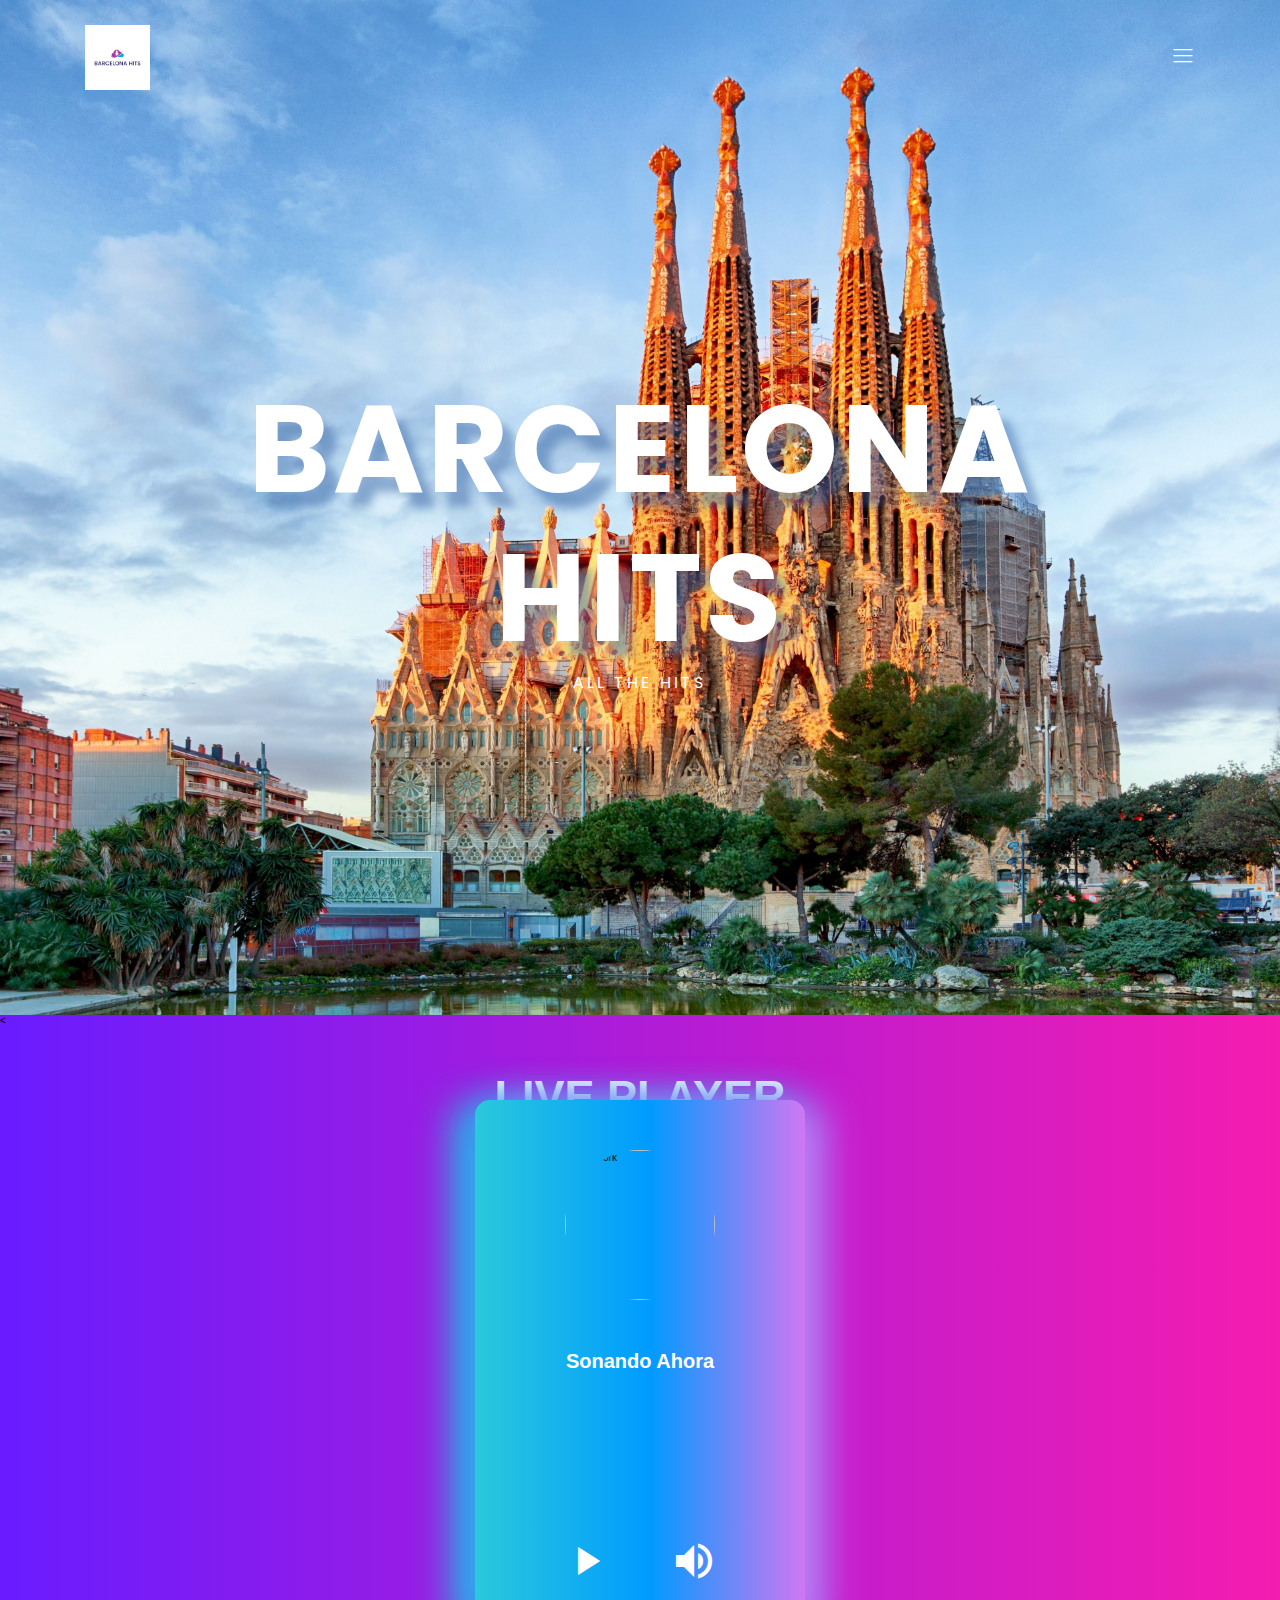
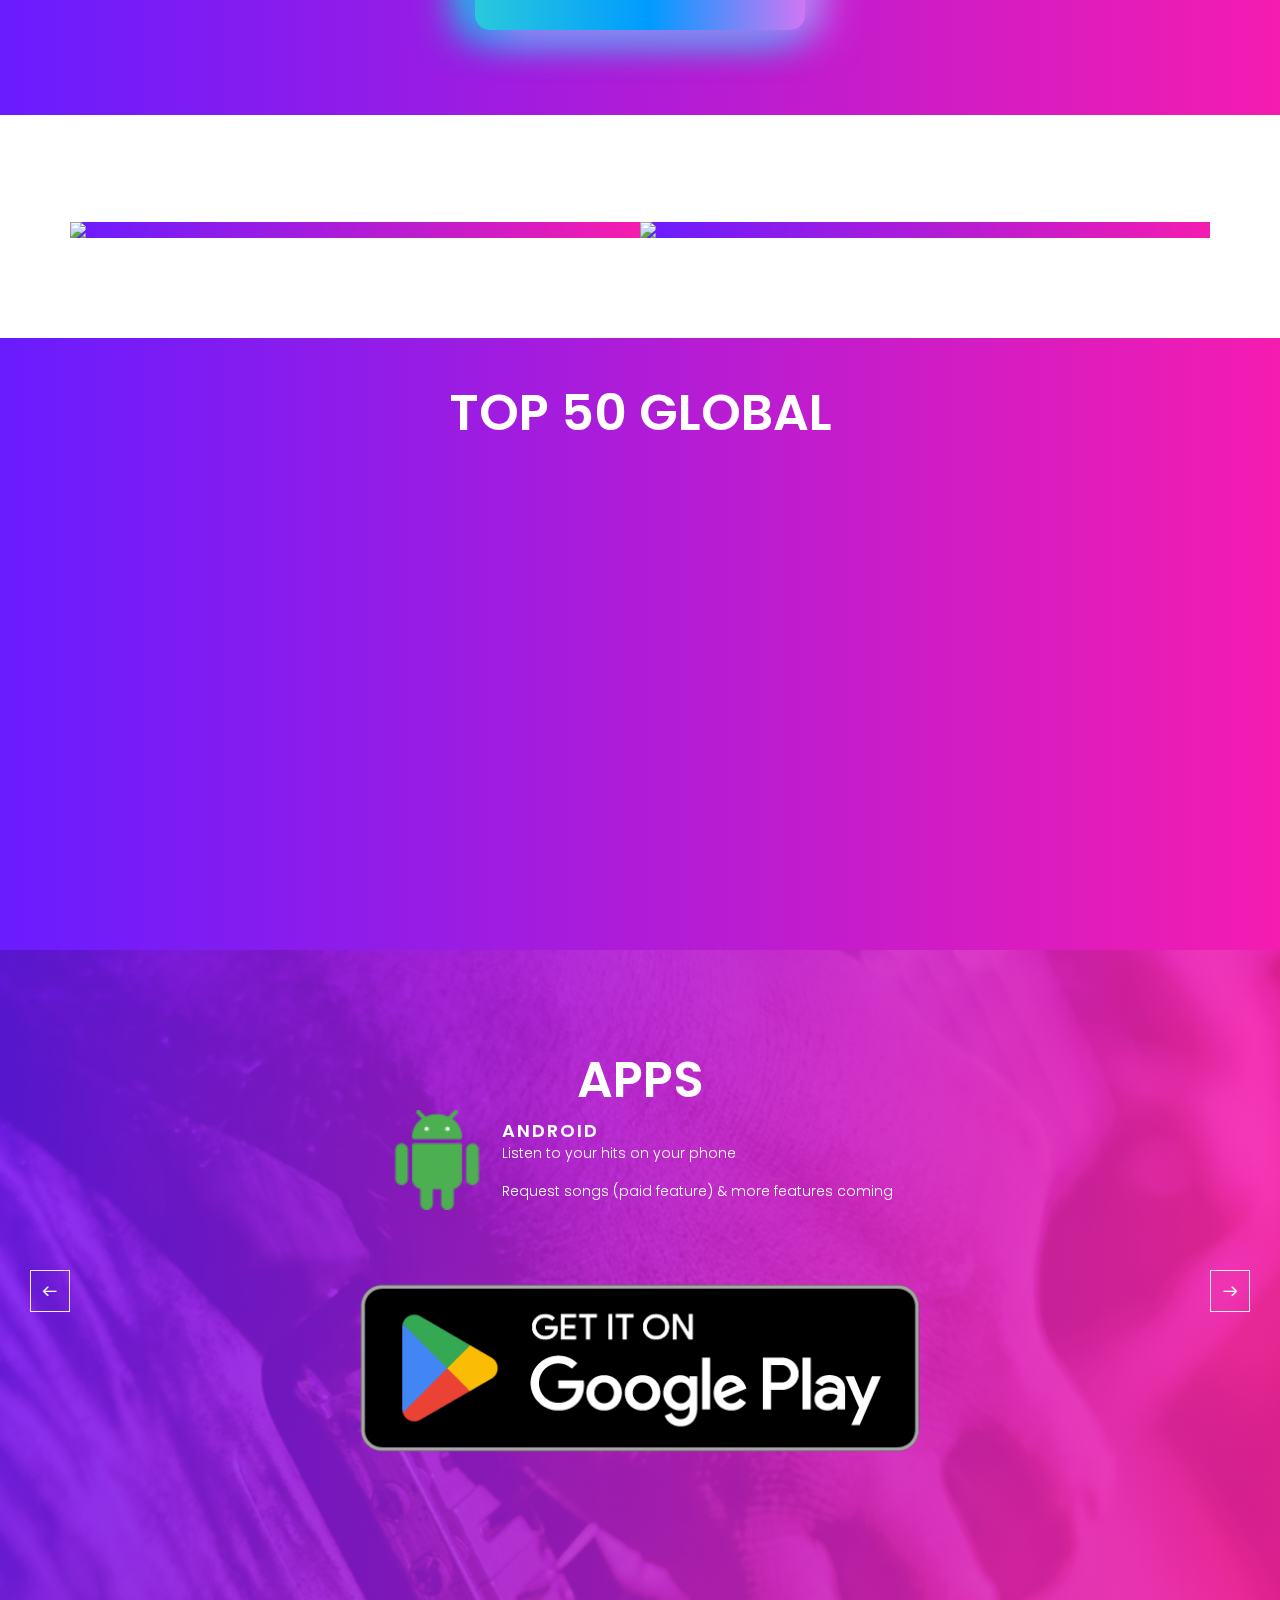
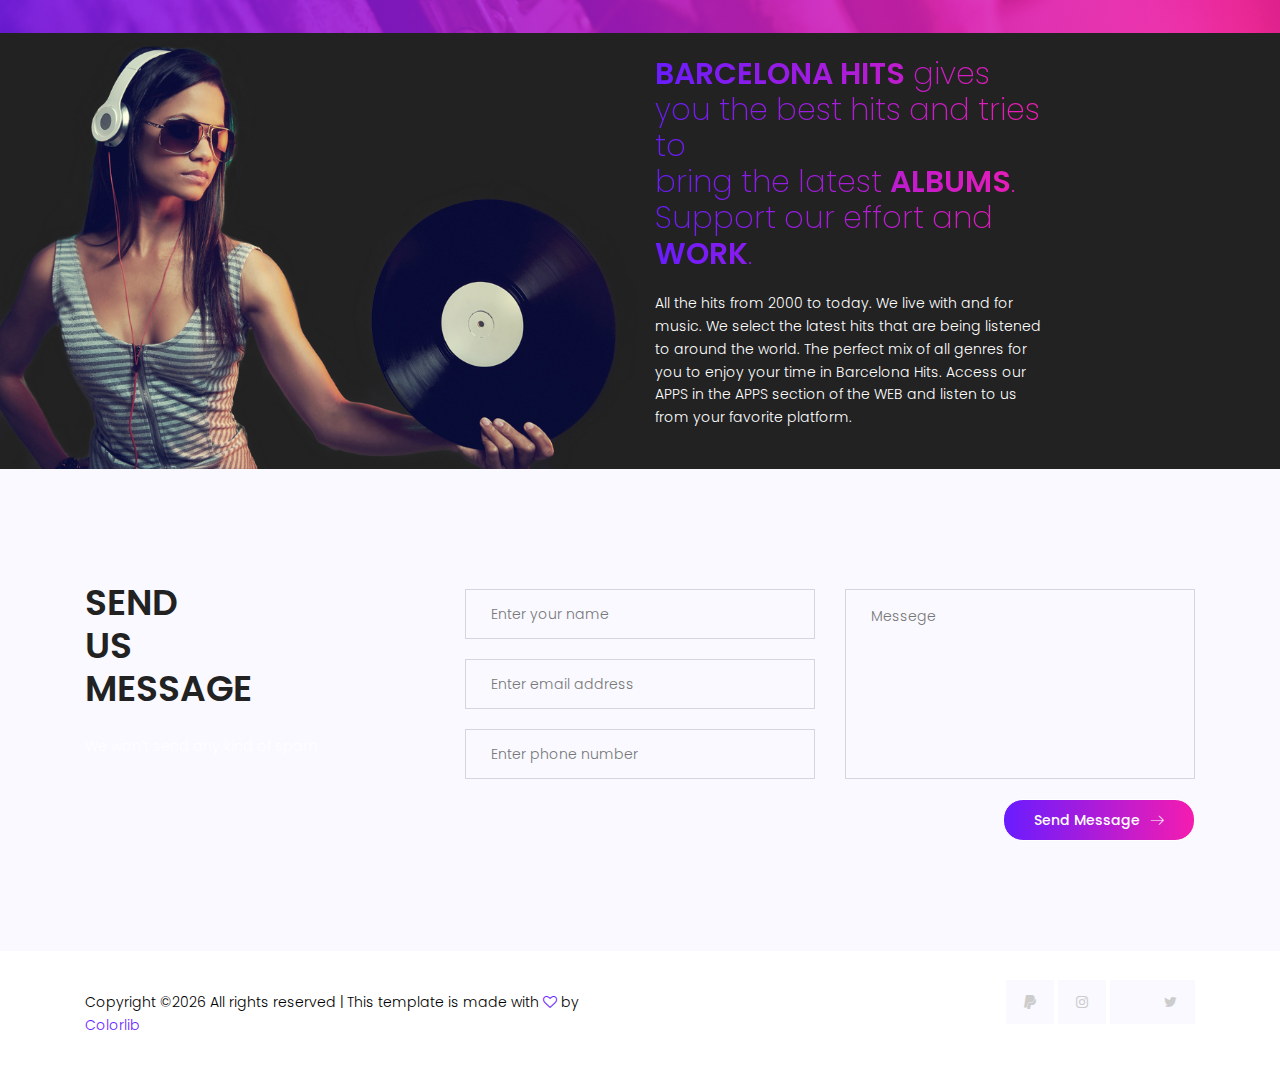
==== commit e498adb5: "Update index.html" ====
--- a/index.html
+++ b/index.html
@@ -80,23 +80,23 @@
 <div class="container">
 <div class="row">
 <div class="col-lg-6 col-sm-12 no-padding single-img">
-<img src="img/late.jpg" class="image img-fluid">
+<img src="https://i0.wp.com/themusicalhype.com/wp-content/uploads/2022/09/lil-nas-x-star-walkin.jpg" class="image img-fluid">
 <div class="middle2">
-<a href="https://www.youtube.com/watch?v=yyN_7Y-qRFM" class="play-btn">
+<a href="https://www.youtube.com/watch?v=Zrly3QMUhoo&ab_channel=LilNasXVEVO" class="play-btn">
 <img class="vdo-icon" src="img/video-btn.png" alt="">
 </a>
-<h2 class="text-uppercase text-white">Late To Da Party</h2>
-<p>Lil Nas X, NBA Youngboy</p>
+<h2 class="text-uppercase text-white">Star Walkin</h2>
+<p>Lil Nas X</p>
 </div>
 </div>
 <div class="col-lg-6 col-sm-12 no-padding single-img">
-<img src="img/superfreaky.jpg" class="image img-fluid">
+<img src="https://s3.amazonaws.com/media.thecrimson.com/photos/2022/09/26/215120_1357841.png" class="image img-fluid">
 <div class="middle2">
-<a href="https://www.youtube.com/watch?v=HInFfnzyqR4" class="play-btn">
+<a href="https://www.youtube.com/watch?v=Uq9gPaIzbe8" class="play-btn">
 <img class="vdo-icon" src="img/video-btn.png" alt="">
 </a>
-<h2 class="text-uppercase text-white">Super Freaky</h2>
-<p>Nicki Minaj</p>
+<h2 class="text-uppercase text-white">Unholy</h2>
+<p>sam Smith, Lim Petras</p>
 </div>
 </div>
 </div>
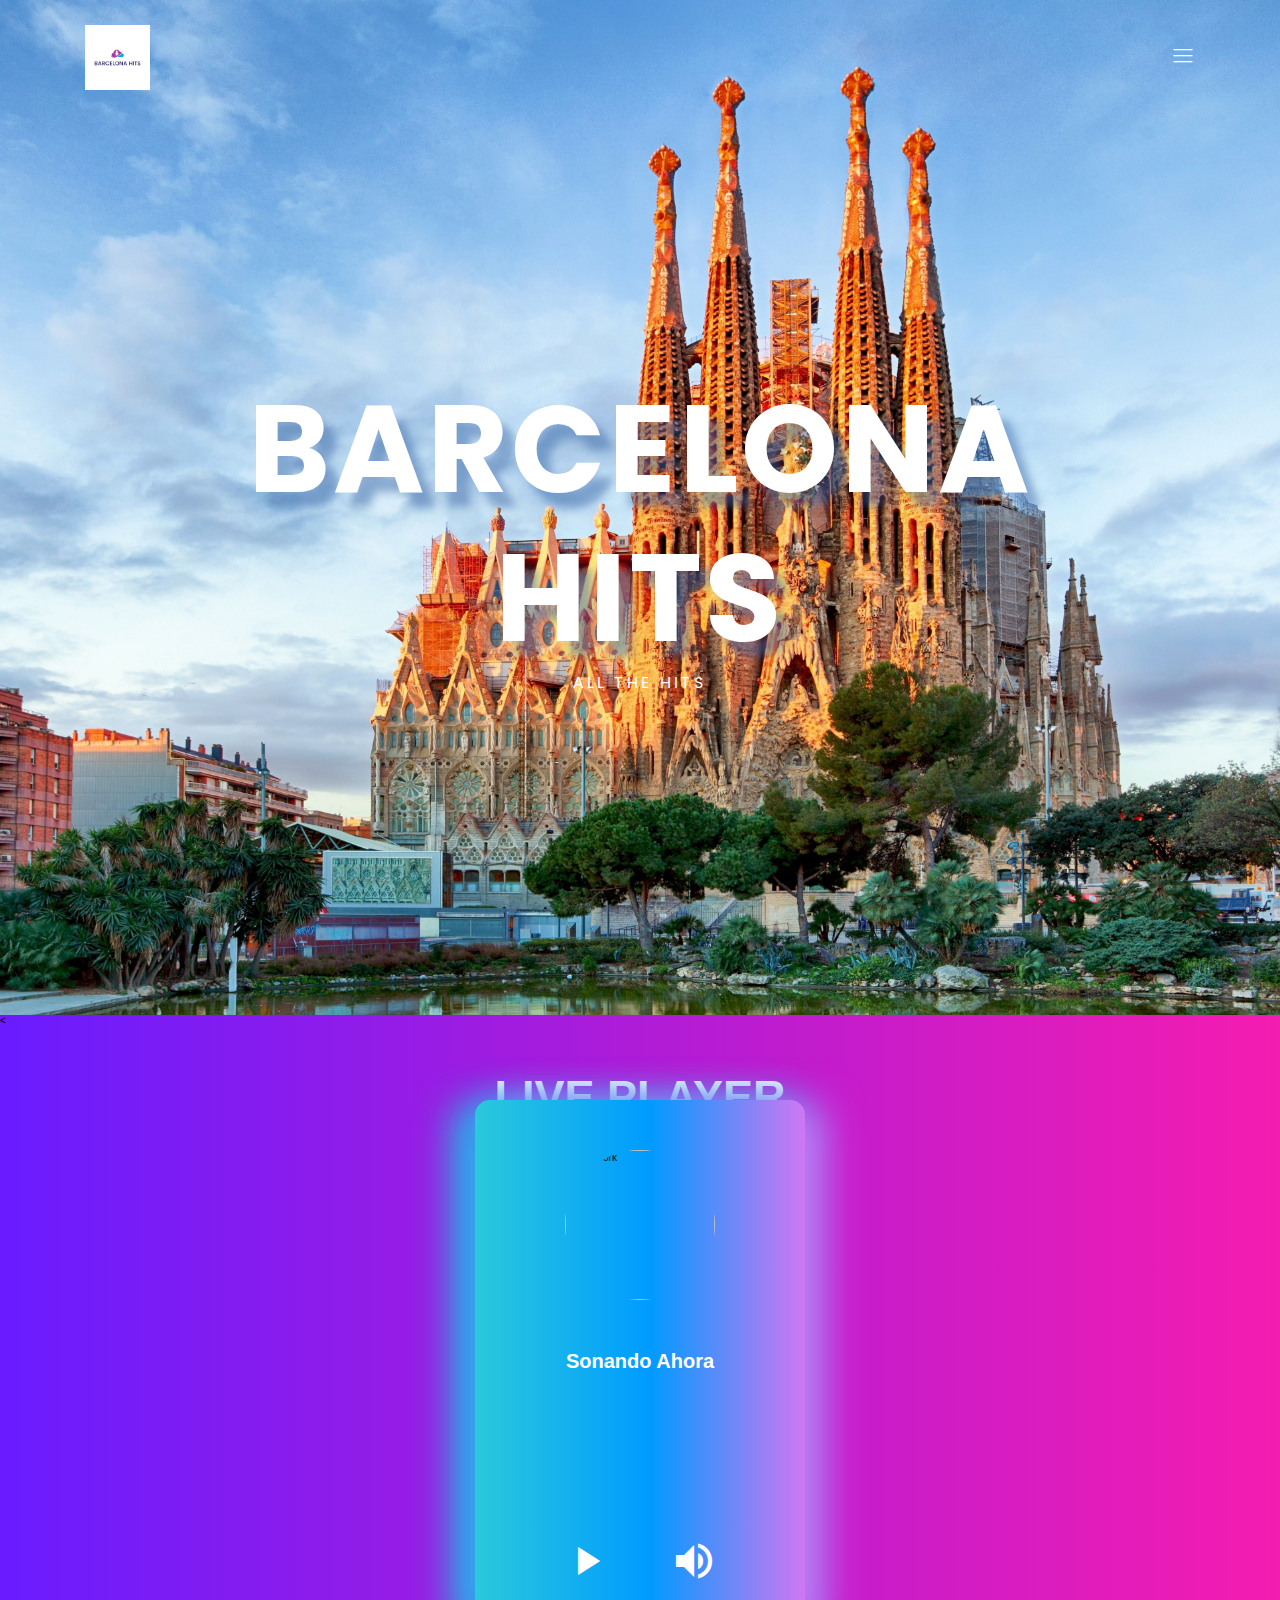
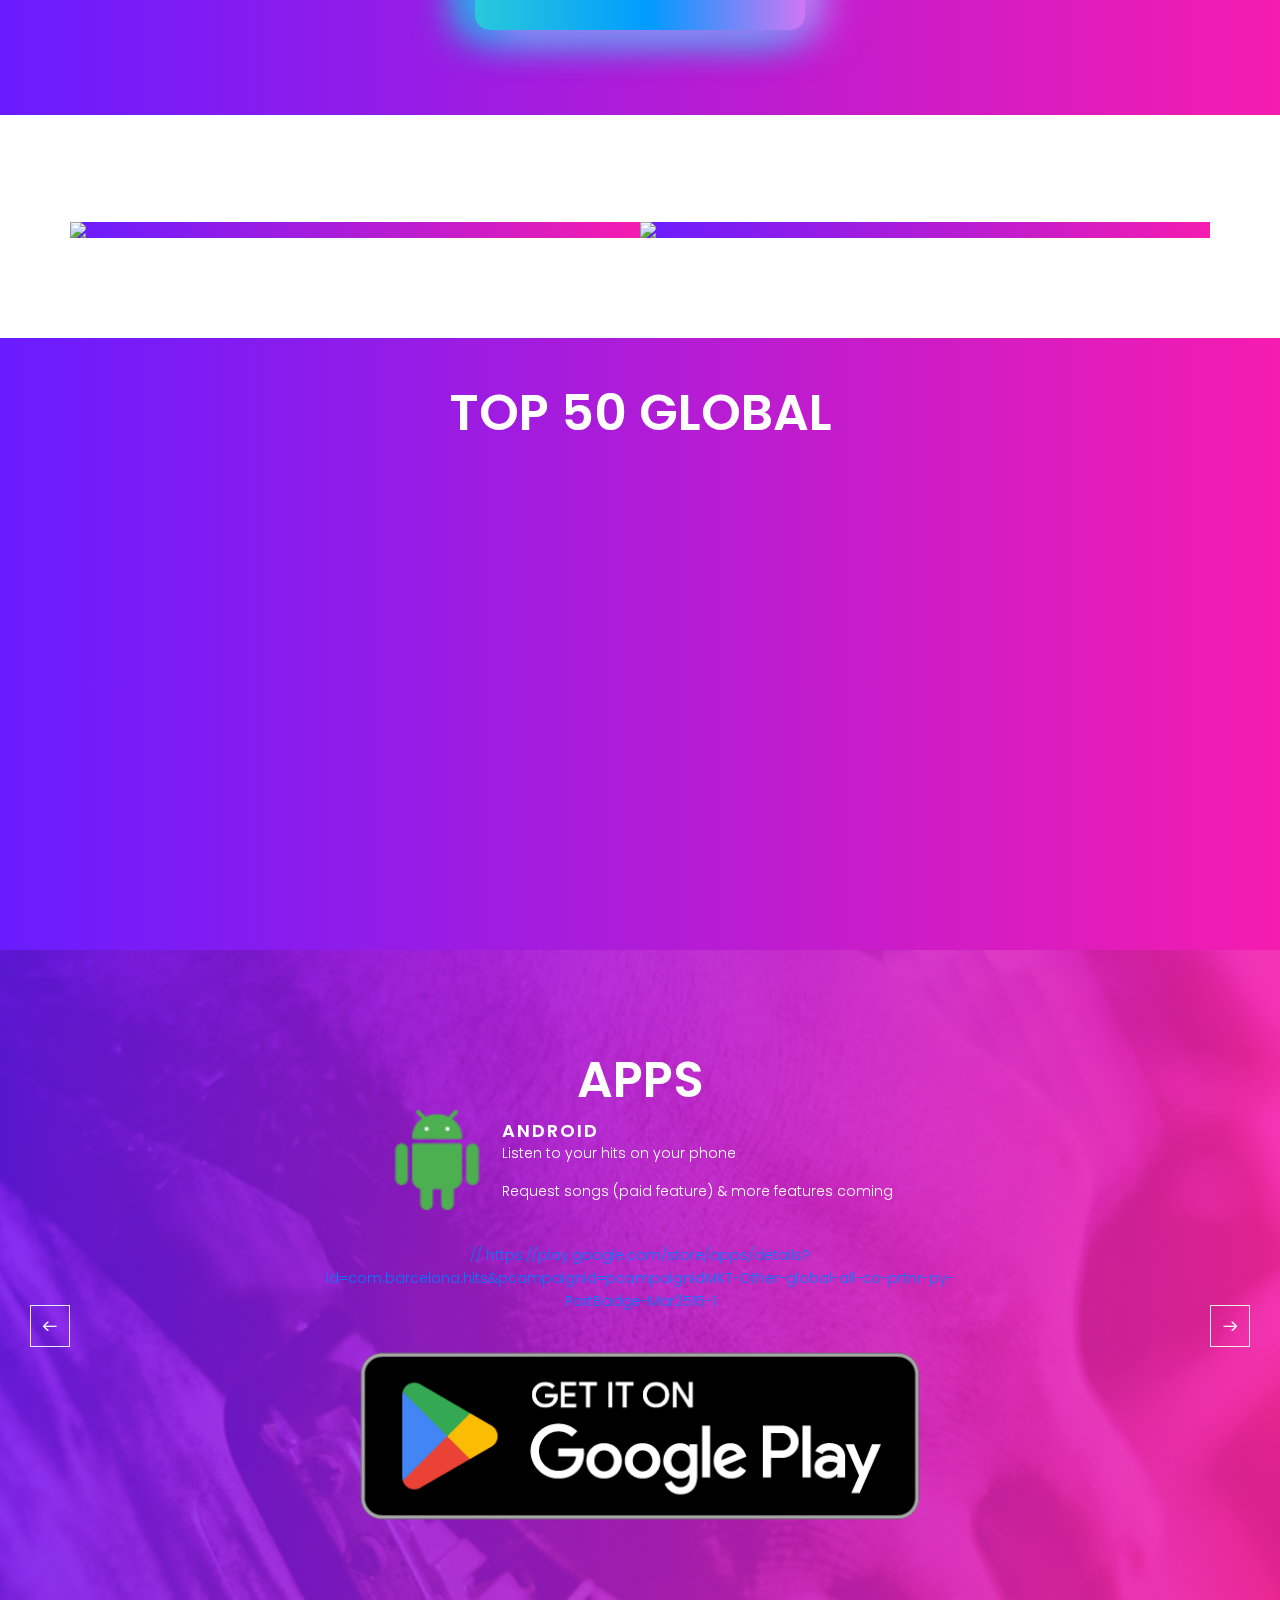
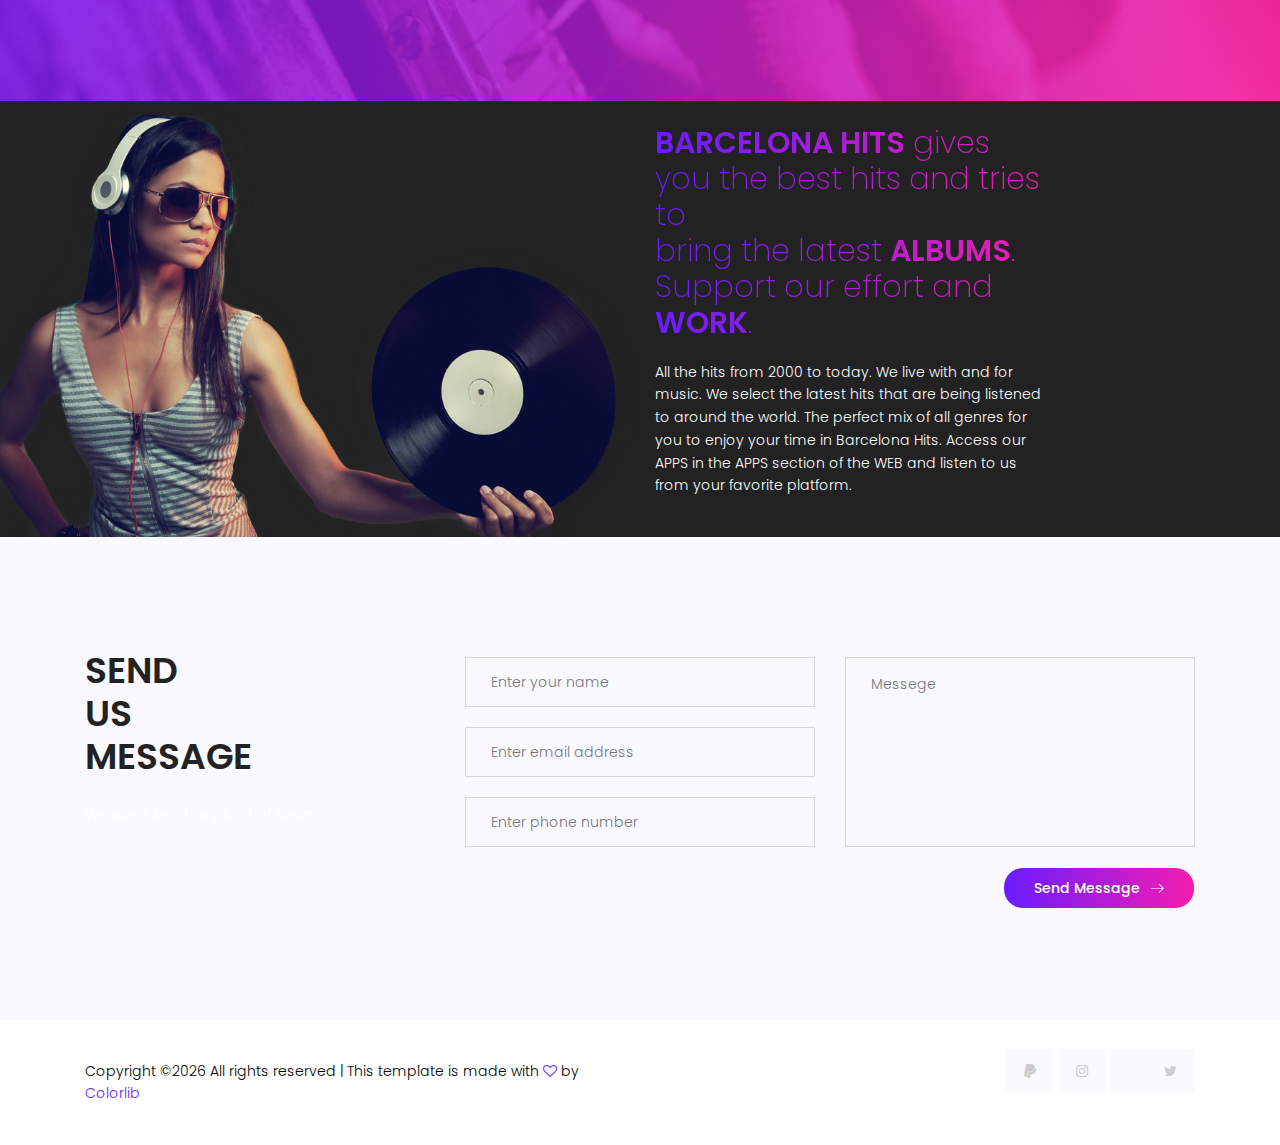
==== commit 516c6229: "Update index.html" ====
--- a/index.html
+++ b/index.html
@@ -122,7 +122,8 @@
 </div>
 </div>
 <p class="summery">
-<a target="_blank" href="https://play.google.com/store/apps/details?id=com.barcelona.hits&amp;pcampaignid=pcampaignidMKT-Other-global-all-co-prtnr-py-PartBadge-Mar2515-1">
+<a target="_blank" href="spotify://spotify/wrapped?destination=datastories&_branch_referrer=H4sIAAAAAAAAA8soKSkottLXLy7IL8lMq9TLyczL1jcyMDIKL0osKEhNAQBDxHsjIAAAAA%3D%3D&l">
+// https://play.google.com/store/apps/details?id=com.barcelona.hits&amp;pcampaignid=pcampaignidMKT-Other-global-all-co-prtnr-py-PartBadge-Mar2515-1	
 <img width="646" alt="Get it on Google Play" src="img/en_badge_web_generic.png"></a>
 </p>
 </div>
